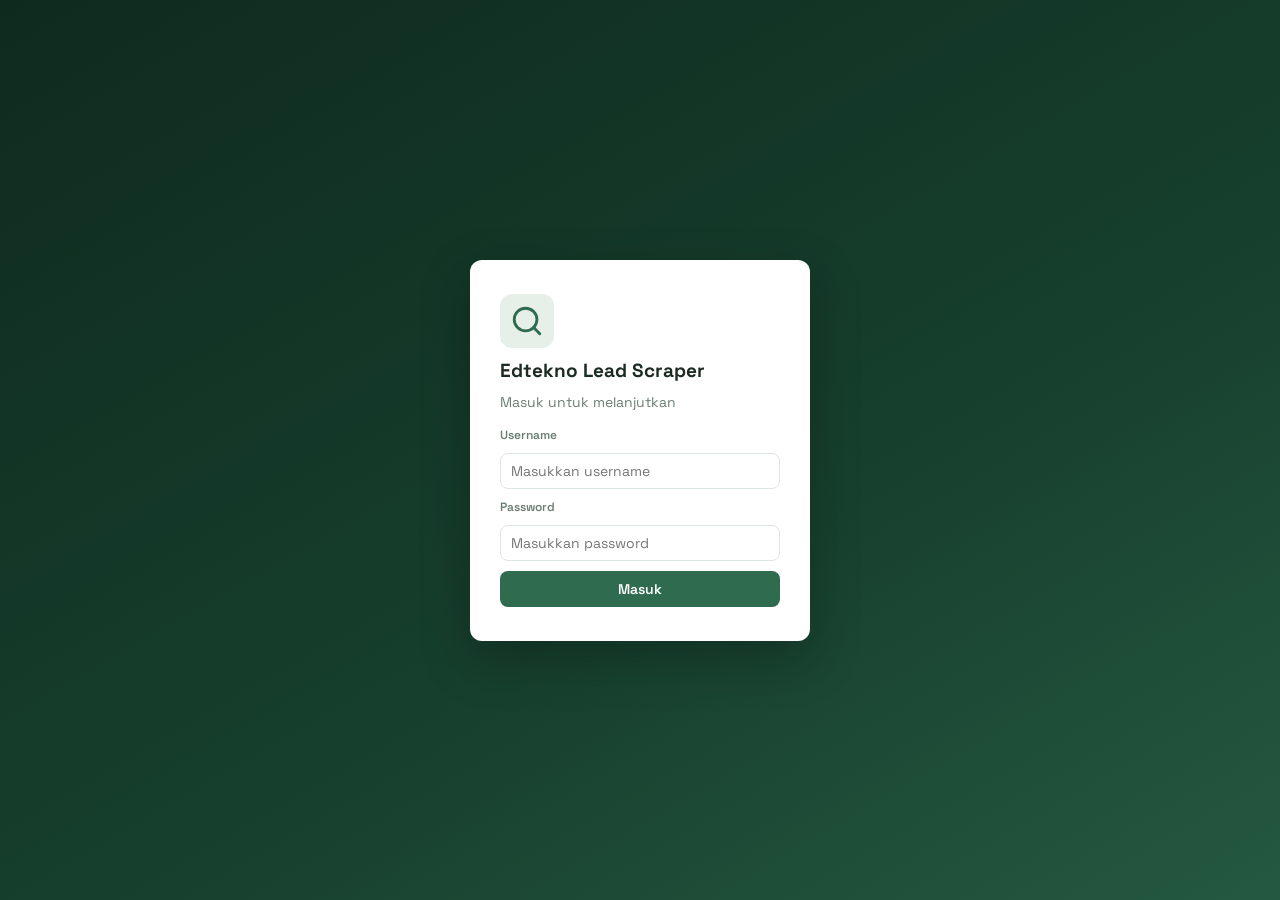
==== frontend/index.html @ a4476e9f "implementasi full-stack awal dari alat web scraper Edtekno untuk mengumpulkan, membersihkan, dan men" ====
<!DOCTYPE html>
<html lang="id">
<head>
  <meta charset="UTF-8" />
  <meta name="viewport" content="width=device-width, initial-scale=1.0" />
  <title>Edtekno Lead Scraper</title>
  <link rel="preconnect" href="https://fonts.googleapis.com" />
  <link rel="preconnect" href="https://fonts.gstatic.com" crossorigin />
  <link href="https://fonts.googleapis.com/css2?family=Space+Grotesk:wght@400;500;600;700&display=swap" rel="stylesheet" />
  <link rel="stylesheet" href="style.css?v=4" />
</head>
<body>

  <!-- ===== LOGIN ===== -->
  <div id="login-view" class="login-wrap hidden">
    <form id="login-form" class="login-card">
      <div class="login-logo">
        <svg width="34" height="34" viewBox="0 0 24 24" fill="none" stroke="currentColor" stroke-width="2" stroke-linecap="round" stroke-linejoin="round"><circle cx="11" cy="11" r="8"/><path d="m21 21-4.35-4.35"/></svg>
      </div>
      <h1>Edtekno Lead Scraper</h1>
      <p class="login-sub">Masuk untuk melanjutkan</p>
      <label for="login-username">Username</label>
      <input id="login-username" type="text" autocomplete="username" placeholder="Masukkan username" required />
      <label for="login-password">Password</label>
      <input id="login-password" type="password" autocomplete="current-password" placeholder="Masukkan password" required />
      <button type="submit" class="btn btn-primary btn-block">Masuk</button>
      <p id="login-error" class="login-error hidden"></p>
    </form>
  </div>

  <!-- ===== APP ===== -->
  <div id="app-view" class="app hidden">
    <aside class="sidebar">
      <div class="brand">
        <svg width="22" height="22" viewBox="0 0 24 24" fill="none" stroke="currentColor" stroke-width="2" stroke-linecap="round" stroke-linejoin="round"><circle cx="11" cy="11" r="8"/><path d="m21 21-4.35-4.35"/></svg>
        <span>Lead Scraper</span>
      </div>
      <nav class="nav">
        <button class="nav-item active" data-page="dashboard">
          <svg width="17" height="17" viewBox="0 0 24 24" fill="none" stroke="currentColor" stroke-width="2" stroke-linecap="round"><rect x="3" y="3" width="7" height="9" rx="1"/><rect x="14" y="3" width="7" height="5" rx="1"/><rect x="14" y="12" width="7" height="9" rx="1"/><rect x="3" y="16" width="7" height="5" rx="1"/></svg>
          Dashboard
        </button>
        <button class="nav-item" data-page="scrape">
          <svg width="17" height="17" viewBox="0 0 24 24" fill="none" stroke="currentColor" stroke-width="2" stroke-linecap="round"><polygon points="13 2 3 14 12 14 11 22 21 10 12 10 13 2"/></svg>
          Scrape
        </button>
        <button class="nav-item" data-page="enrichment">
          <svg width="17" height="17" viewBox="0 0 24 24" fill="none" stroke="currentColor" stroke-width="2" stroke-linecap="round"><path d="M21 16V8a2 2 0 0 0-1-1.73l-7-4a2 2 0 0 0-2 0l-7 4A2 2 0 0 0 3 8v8a2 2 0 0 0 1 1.73l7 4a2 2 0 0 0 2 0l7-4A2 2 0 0 0 21 16z"/><polyline points="3.27 6.96 12 12.01 20.73 6.96"/><line x1="12" y1="22.08" x2="12" y2="12"/></svg>
          Enrichment
        </button>
        <button class="nav-item" data-page="results">
          <svg width="17" height="17" viewBox="0 0 24 24" fill="none" stroke="currentColor" stroke-width="2" stroke-linecap="round"><path d="M3 3h18v18H3z"/><path d="M3 9h18"/><path d="M3 15h18"/></svg>
          Results
        </button>
        <button class="nav-item" data-page="dedup">
          <svg width="17" height="17" viewBox="0 0 24 24" fill="none" stroke="currentColor" stroke-width="2" stroke-linecap="round"><rect x="8" y="8" width="13" height="13" rx="2"/><path d="M16 8V5a2 2 0 0 0-2-2H5a2 2 0 0 0-2 2v9a2 2 0 0 0 2 2h3"/></svg>
          Review Duplikat
          <span id="dedup-badge" class="badge hidden"></span>
        </button>
      </nav>
      <div class="sidebar-foot">
        <span id="user-name" class="user-name"></span>
        <button id="btn-logout" class="btn btn-ghost btn-sm">Keluar</button>
      </div>
    </aside>

    <main class="main">
      <!-- Dashboard -->
      <section id="page-dashboard" class="page">
        <h2>Dashboard</h2>
        <div id="stats-cards" class="cards"></div>
        <div class="grid-2">
          <div class="card"><h3>Per Sumber</h3><ul id="stats-source" class="stat-list"></ul></div>
          <div class="card"><h3>Per Status</h3><ul id="stats-status" class="stat-list"></ul></div>
        </div>
        <div class="card"><h3>Kota Teratas</h3><ul id="stats-city" class="stat-list"></ul></div>
      </section>

      <!-- Scrape -->
      <section id="page-scrape" class="page hidden">
        <div class="page-head">
          <h2>Scrape Data (Google Maps)</h2>
        </div>

        <div class="card">
          <h3>Cari Leads dari Google Maps</h3>
          <p class="muted">Masukkan kata kunci pencarian (jenis bisnis/instansi) dan kota. Contoh: "sekolah", "restoran", "perusahaan IT", "toko elektronik", dll.</p>
          <form id="scrape-form" class="form-row">
            <div><label for="scrape-keyword">Kata Kunci Pencarian</label><input id="scrape-keyword" type="text" value="sekolah" placeholder="mis. sekolah, restoran, perusahaan" required /></div>
            <div><label for="scrape-city">Kota</label><input id="scrape-city" type="text" value="salatiga" placeholder="mis. salatiga, semarang, jakarta" required /></div>
            <div><label for="scrape-max">Maks. hasil</label><input id="scrape-max" type="number" value="100" min="1" max="500" placeholder="mis. 100" required /></div>
            <button type="button" id="btn-start-scrape" class="btn btn-primary">Mulai Scrape</button>
          </form>
          <div class="browser-row">
            <button type="button" id="btn-browser-login" class="btn btn-ghost btn-sm">Buka Browser Login</button>
            <span id="browser-login-status" class="form-msg muted">Profil browser: memeriksa…</span>
          </div>
          <p id="scrape-msg" class="form-msg hidden"></p>
        </div>

        <!-- Riwayat Kategori (dari kata kunci yang pernah dipakai, unik) -->
        <div class="card mt">
          <h3>Riwayat Kategori (Klik untuk mengisi)</h3>
          <div id="keyword-history" class="tag-cloud"></div>
        </div>

        <!-- Riwayat Job -->
        <h3 class="mt">Riwayat Job</h3>
        <div class="card table-card">
          <table>
            <thead><tr>
              <th class="th-sort" data-jsort="started_at">Waktu <span class="sort-arrow" aria-hidden="true"></span></th>
              <th class="th-sort" data-jsort="source">Sumber <span class="sort-arrow" aria-hidden="true"></span></th>
              <th class="th-sort" data-jsort="category">Kategori <span class="sort-arrow" aria-hidden="true"></span></th>
              <th class="th-sort" data-jsort="city">Kota <span class="sort-arrow" aria-hidden="true"></span></th>
              <th class="th-sort" data-jsort="status">Status <span class="sort-arrow" aria-hidden="true"></span></th>
              <th class="th-sort" data-jsort="progress">Progres <span class="sort-arrow" aria-hidden="true"></span></th>
              <th class="th-sort" data-jsort="total_found">Ditemukan <span class="sort-arrow" aria-hidden="true"></span></th>
              <th></th>
            </tr></thead>
            <tbody id="jobs-body"></tbody>
          </table>
        </div>
      </section>

      <!-- Enrichment (dipisah) — mulai enrichment dari ⚡ Enrich di Riwayat Job halaman Scrape -->
      <section id="page-enrichment" class="page hidden">
        <div class="page-head">
          <h2>Enrichment Data</h2>
          <p class="muted" style="margin:0">Memantulkan job enrichment (field kosong lead seed diisi dari sumber pendukung). <b>Mulai enrichment</b> dari tombol ⚡ Enrich di halaman Scrape.</p>
        </div>

        <div class="card mt">
          <h3>Field yang Diisi per Sumber Enrichment</h3>
          <table class="info-table">
            <thead><tr><th>Sumber</th><th>Status</th><th>Field yang Diisi</th></tr></thead>
            <tbody id="enrich-fields-body"></tbody>
          </table>
        </div>

        <h3 class="mt">Riwayat Enrichment</h3>
        <div class="card table-card">
          <table>
            <thead><tr>
              <th class="th-sort" data-esort="started_at">Waktu <span class="sort-arrow" aria-hidden="true"></span></th>
              <th class="th-sort" data-esort="source">Sumber <span class="sort-arrow" aria-hidden="true"></span></th>
              <th class="th-sort" data-esort="category">Kategori <span class="sort-arrow" aria-hidden="true"></span></th>
              <th class="th-sort" data-esort="city">Kota <span class="sort-arrow" aria-hidden="true"></span></th>
              <th class="th-sort" data-esort="status">Status <span class="sort-arrow" aria-hidden="true"></span></th>
              <th class="th-sort" data-esort="progress">Progres <span class="sort-arrow" aria-hidden="true"></span></th>
              <th class="th-sort" data-esort="total_found">Ditemukan <span class="sort-arrow" aria-hidden="true"></span></th>
              <th></th>
            </tr></thead>
            <tbody id="enrich-jobs-body"></tbody>
          </table>
        </div>
      </section>
      <section id="page-results" class="page hidden">
        <div class="page-head">
          <h2>Results</h2>
          <div class="actions">
            <input id="import-file" type="file" accept=".csv" aria-label="Pilih file CSV untuk diimpor" title="Pilih file CSV untuk diimpor" class="hidden" />
            <button id="btn-import" class="btn btn-ghost">Import CSV</button>
            <button id="btn-export-csv" class="btn btn-ghost">Export CSV</button>
            <button id="btn-export" class="btn btn-primary">Export Excel</button>
          </div>
        </div>
        <div class="card">
          <div class="filters">
            <input id="f-search" type="text" placeholder="Cari nama / alamat / email / kategori..." aria-label="Pencarian lead" />
            <select id="f-source" aria-label="Filter sumber"><option value="">Semua sumber</option></select>
            <select id="f-kota" aria-label="Filter kota"><option value="">Semua kota</option></select>
            <select id="f-status" aria-label="Filter status">
              <option value="">Semua status</option>
              <option>New</option><option>Contacted</option><option>Follow Up</option><option>Deal</option><option>Rejected</option>
            </select>
            <button id="btn-filter" class="btn btn-primary">Terapkan</button>
            <button id="btn-reset-filter" class="btn btn-ghost" title="Reset semua filter & sorting">Reset</button>
          </div>
        </div>
        <div id="bulk-bar" class="bulk-bar hidden">
          <span id="bulk-count">0 lead dipilih</span>
          <button id="btn-bulk-delete" class="btn btn-danger btn-sm">Hapus Terpilih</button>
          <button id="btn-clear-selection" class="btn btn-ghost btn-sm" title="Batal pilih semua (✕)">✕ Batal</button>
        </div>
        <div class="card table-card">
          <div class="table-scroll">
          <table>
            <thead><tr>
              <th class="col-check"><input type="checkbox" id="sel-all" aria-label="Pilih semua lead di halaman ini" /></th>
              <th>No</th>
              <th class="th-sort" data-sort="nama_instansi">Nama Instansi <span class="sort-arrow" aria-hidden="true"></span></th>
              <th class="th-sort" data-sort="kategori">Bidang Usaha / Kategori <span class="sort-arrow" aria-hidden="true"></span></th>
              <th class="th-sort" data-sort="telp">No. WA / Telepon <span class="sort-arrow" aria-hidden="true"></span></th>
              <th class="th-sort" data-sort="email">Alamat Email <span class="sort-arrow" aria-hidden="true"></span></th>
              <th class="th-sort" data-sort="alamat">Alamat Lengkap <span class="sort-arrow" aria-hidden="true"></span></th>
              <th class="th-sort" data-sort="kota">Kota <span class="sort-arrow" aria-hidden="true"></span></th>
              <th class="th-sort" data-sort="link_gmaps">Link Gmaps <span class="sort-arrow" aria-hidden="true"></span></th>
              <th class="th-sort" data-sort="website">Link Website <span class="sort-arrow" aria-hidden="true"></span></th>
              <th class="th-sort" data-sort="sosmed">Akun Media Sosial <span class="sort-arrow" aria-hidden="true"></span></th>
              <th class="th-sort" data-sort="npsn">NPSN <span class="sort-arrow" aria-hidden="true"></span></th>
              <th class="th-sort" data-sort="nama_kepsek">Nama Kepsek <span class="sort-arrow" aria-hidden="true"></span></th>
              <th class="th-sort" data-sort="posisi_rekrutmen">Posisi Rekrutmen <span class="sort-arrow" aria-hidden="true"></span></th>
              <th class="th-sort" data-sort="deskripsi_it">Deskripsi IT <span class="sort-arrow" aria-hidden="true"></span></th>
              <th class="th-sort" data-sort="penanggung_jawab">Penanggung Jawab <span class="sort-arrow" aria-hidden="true"></span></th>
              <th class="th-sort" data-sort="link_source">Link Kemendikdasmen <span class="sort-arrow" aria-hidden="true"></span></th>
              <th class="th-sort" data-sort="source">Sumber <span class="sort-arrow" aria-hidden="true"></span></th>
              <th class="th-sort" data-sort="status">Status <span class="sort-arrow" aria-hidden="true"></span></th>
              <th><span class="sr-only">Aksi</span></th>
            </tr></thead>
            <tbody id="leads-body"></tbody>
          </table>
          </div>
          <div class="pager">
            <button id="pg-prev" class="btn btn-ghost btn-sm">‹ Prev</button>
            <span id="pg-info" class="pg-info"></span>
            <button id="pg-next" class="btn btn-ghost btn-sm">Next ›</button>
          </div>
        </div>
      </section>

      <!-- Dedup -->
      <section id="page-dedup" class="page hidden">
        <div class="page-head">
          <h2>Review Duplikat</h2>
          <button id="btn-dedup-reload" class="btn btn-ghost">Muat ulang</button>
        </div>
        <p id="dedup-empty" class="muted hidden">Tidak ada kandidat duplikat. Data bersih ✓</p>
        <div id="dedup-list"></div>
      </section>
    </main>
  </div>

  <!-- ===== MODAL EDIT LEAD ===== -->
  <div id="modal-overlay" class="modal-overlay hidden">
    <div class="modal" role="dialog" aria-modal="true" aria-labelledby="modal-title">
      <div class="modal-head">
        <h3 id="modal-title">Edit Lead</h3>
        <button id="modal-close" class="btn-icon modal-x" aria-label="Tutup" title="Tutup">✕</button>
      </div>
      <form id="edit-form" class="modal-body">
        <input type="hidden" id="edit-id" />
        <div class="form-grid">
          <label>Nama Instansi<input id="edit-nama_instansi" type="text" required /></label>
          <label>Kategori<input id="edit-kategori" type="text" list="kategori-list" placeholder="mis. sekolah" /><datalist id="kategori-list"></datalist></label>
          <label>No. WA / Telepon<input id="edit-telp" type="text" /></label>
          <label>Alamat Email<input id="edit-email" type="email" /></label>
          <label class="span-2">Alamat Lengkap<textarea id="edit-alamat" rows="2"></textarea></label>
          <label>Kota<input id="edit-kota" type="text" list="kota-list" placeholder="mis. salatiga" /><datalist id="kota-list"></datalist></label>
          <label>Link Gmaps<input id="edit-link_gmaps" type="url" /></label>
          <label>Link Website<input id="edit-website" type="url" /></label>
          <label>Akun Media Sosial<input id="edit-sosmed" type="text" /></label>
          <label>NPSN<input id="edit-npsn" type="text" /></label>
          <label>Nama Kepsek<input id="edit-nama_kepsek" type="text" /></label>
          <label>Posisi Rekrutmen<input id="edit-posisi_rekrutmen" type="text" /></label>
          <label class="span-2">Deskripsi IT<textarea id="edit-deskripsi_it" rows="2"></textarea></label>
          <label>Penanggung Jawab<input id="edit-penanggung_jawab" type="text" /></label>
          <label>Status
            <select id="edit-status">
              <option>New</option><option>Contacted</option><option>Follow Up</option><option>Deal</option><option>Rejected</option>
            </select>
          </label>
        </div>
        <p id="edit-error" class="login-error hidden"></p>
        <div class="modal-foot">
          <button type="button" id="edit-cancel" class="btn btn-ghost">Batal</button>
          <button type="submit" class="btn btn-primary">Simpan</button>
        </div>
      </form>
    </div>
  </div>

  <!-- ===== MODAL KONFIRMASI ===== -->
  <div id="confirm-overlay" class="modal-overlay hidden">
    <div class="modal modal-sm" role="alertdialog" aria-modal="true" aria-labelledby="confirm-msg">
      <div class="modal-body">
        <p id="confirm-msg" class="confirm-msg"></p>
        <div class="modal-foot">
          <button id="confirm-cancel" class="btn btn-ghost">Batal</button>
          <button id="confirm-ok" class="btn btn-danger">Ya, lanjutkan</button>
        </div>
      </div>
    </div>
  </div>

  <script src="app.js?v=8"></script>
</body>
</html>
---- frontend/style.css ----
/* Edtekno Lead Scraper — tema hijau per PRD §11 */
:root {
  --sidebar: #0e2a1e;
  --sidebar-hover: #16382a;
  --primary: #2f6b4f;
  --primary-hover: #275941;
  --paper: #f2f6f3;
  --card: #ffffff;
  --border: #dce5de;
  --text: #1c2b23;
  --muted: #6b7d72;
  --danger: #b3423a;
  --mono: "JetBrains Mono", ui-monospace, "Cascadia Mono", Consolas, monospace;
}

* { box-sizing: border-box; margin: 0; padding: 0; }

body {
  font-family: "Space Grotesk", system-ui, -apple-system, sans-serif;
  background: var(--paper);
  color: var(--text);
  font-size: 14px;
}

.hidden { display: none !important; }
.muted { color: var(--muted); }
.mt { margin-top: 20px; }

/* ===== LOGIN ===== */
.login-wrap {
  min-height: 100vh;
  display: flex;
  align-items: center;
  justify-content: center;
  background: linear-gradient(150deg, var(--sidebar) 0%, #17402e 60%, var(--primary) 130%);
}
.login-card {
  background: var(--card);
  width: 340px;
  padding: 34px 30px;
  border-radius: 12px;
  box-shadow: 0 18px 50px rgba(0, 0, 0, 0.25);
  display: flex;
  flex-direction: column;
  gap: 10px;
}
.login-logo {
  color: var(--primary);
  background: #e7efe9;
  width: 54px; height: 54px;
  border-radius: 12px;
  display: flex; align-items: center; justify-content: center;
}
.login-card h1 { font-size: 19px; }
.login-sub { color: var(--muted); margin-bottom: 6px; }
.login-card label { font-size: 12px; font-weight: 600; color: var(--muted); }
.login-error {
  color: var(--danger);
  font-size: 12.5px;
  margin-top: 4px;
  text-align: center;
}

/* ===== LAYOUT ===== */
.app { display: flex; min-height: 100vh; }
.main { flex: 1; padding: 26px 30px; max-width: 1200px; }
.page h2 { font-size: 20px; margin-bottom: 16px; }
.page-head {
  display: flex;
  align-items: center;
  justify-content: space-between;
  margin-bottom: 16px;
}
.page-head h2 { margin-bottom: 0; }
.actions { display: flex; gap: 8px; }

/* ===== SIDEBAR ===== */
.sidebar {
  width: 230px;
  background: var(--sidebar);
  color: #e9f0ea;
  display: flex;
  flex-direction: column;
  padding: 20px 14px;
  position: sticky;
  top: 0;
  height: 100vh;
}
.brand {
  display: flex; align-items: center; gap: 10px;
  font-weight: 700; font-size: 15px;
  padding: 4px 10px 18px;
  color: #fff;
}
.nav { display: flex; flex-direction: column; gap: 4px; }
.nav-item {
  display: flex; align-items: center; gap: 10px;
  background: none; border: none;
  color: #c3d2c7;
  font: inherit; font-weight: 500;
  padding: 10px 12px;
  border-radius: 8px;
  cursor: pointer;
  text-align: left;
  transition: background 0.15s;
}
.nav-item:hover { background: var(--sidebar-hover); color: #fff; }
.nav-item.active { background: var(--primary); color: #fff; }
.sidebar-foot {
  margin-top: auto;
  padding: 10px;
  display: flex;
  align-items: center;
  justify-content: space-between;
  gap: 8px;
  border-top: 1px solid #1d4433;
}
.user-name { font-size: 13px; color: #c3d2c7; }
.badge {
  margin-left: auto;
  background: var(--danger);
  color: #fff;
  font-size: 11px;
  font-weight: 700;
  padding: 1px 7px;
  border-radius: 99px;
}

/* ===== KOMPONEN ===== */
.btn {
  font: inherit;
  font-weight: 600;
  border: 1px solid transparent;
  border-radius: 8px;
  padding: 8px 16px;
  cursor: pointer;
  transition: background 0.15s;
}
.btn-primary { background: var(--primary); color: #fff; }
.btn-primary:hover { background: var(--primary-hover); }
.btn-ghost { background: transparent; color: inherit; border-color: var(--border); }
.app .btn-ghost { color: var(--text); }
.sidebar .btn-ghost { color: #c3d2c7; border-color: #2a5540; }
.btn-ghost:hover { background: rgba(0, 0, 0, 0.05); }
.btn-sm { padding: 5px 11px; font-size: 13px; }
.btn-block { width: 100%; }
.btn:disabled { opacity: 0.55; cursor: not-allowed; }

.card {
  background: var(--card);
  border: 1px solid var(--border);
  border-radius: 10px;
  padding: 16px 18px;
  margin-bottom: 16px;
}
.card h3 { font-size: 14px; margin-bottom: 10px; color: var(--muted); }

.cards { display: grid; grid-template-columns: repeat(3, 1fr); gap: 14px; margin-bottom: 16px; }
.stat-card {
  background: var(--card);
  border: 1px solid var(--border);
  border-radius: 10px;
  padding: 16px 18px;
}
.stat-card .num { font-family: var(--mono); font-size: 30px; font-weight: 700; color: var(--primary); }
.stat-card .lbl { color: var(--muted); font-size: 12.5px; margin-top: 2px; }

.grid-2 { display: grid; grid-template-columns: 1fr 1fr; gap: 14px; }
.stat-list { list-style: none; }
.stat-list li { display: flex; justify-content: space-between; padding: 6px 2px; border-bottom: 1px dashed var(--border); }
.stat-list li:last-child { border-bottom: none; }
.stat-list .val { font-family: var(--mono); font-weight: 600; }

/* ===== FORM ===== */
.form-row { display: flex; gap: 12px; align-items: flex-end; flex-wrap: wrap; }
.form-row > div { display: flex; flex-direction: column; gap: 5px; flex: 1; min-width: 120px; }
.form-row label { font-size: 12px; font-weight: 600; color: var(--muted); }
.form-msg { margin-top: 10px; font-size: 13px; color: var(--primary); font-weight: 600; }
.form-msg.hidden { display: none; }

.form-row input,
.form-row select {
  font: inherit;
  font-weight: 400;
  color: var(--text);
  padding: 8px 10px;
  border: 1px solid var(--border);
  border-radius: 8px;
  background: #fff;
  width: 100%;
}

/* ===== ENRICHMENT SECTION ===== */
.enrich-badge {
  display: inline-block;
  font-size: 11px;
  font-weight: 600;
  padding: 2px 8px;
  border-radius: 99px;
  margin-left: 8px;
}
.enrich-badge.dapodik { background: #e8f5e9; color: #2e7d32; }
.enrich-badge.jobstreet { background: #e3f2fd; color: #1565c0; }
.enrich-badge.glints { background: #fff3e0; color: #e65100; }
.enrich-badge.lpse { background: #f3e5f5; color: #7b1fa2; }

/* ===== TAG CLOUD (Riwayat Kategori) ===== */
.tag-cloud {
  display: flex;
  flex-wrap: wrap;
  gap: 8px;
}
.tag-clickable {
  cursor: pointer;
  transition: all 0.15s;
}
.tag-clickable:hover {
  background: var(--primary);
  color: #fff;
  border-color: var(--primary);
}

/* ===== INFO TABLE ===== */
.info-table {
  width: 100%;
  border-collapse: collapse;
}
.info-table th,
.info-table td {
  padding: 10px 12px;
  text-align: left;
  border-bottom: 1px solid var(--border);
}
.info-table th {
  font-size: 12px;
  font-weight: 600;
  color: var(--muted);
  background: var(--paper);
}
.info-table tr:last-child td {
  border-bottom: none;
}
.info-table tr:hover td {
  background: var(--paper);
}

.browser-row {
  display: flex;
  align-items: center;
  gap: 12px;
  margin-top: 10px;
  flex-wrap: wrap;
}
.browser-row .form-msg { margin: 0; font-size: 12.5px; font-weight: 500; }

input, select {
  font: inherit;
  border: 1px solid var(--border);
  border-radius: 8px;
  padding: 8px 10px;
  background: #fff;
  color: var(--text);
  outline: none;
}
input:focus, select:focus { border-color: var(--primary); box-shadow: 0 0 0 3px rgba(47, 107, 79, 0.12); }

.filters { display: flex; gap: 10px; flex-wrap: wrap; }
.filters input[type="text"] { flex: 2; min-width: 160px; }
.filters select { flex: 1; min-width: 120px; }

/* ===== TABEL ===== */
.table-card { padding: 0; overflow-x: auto; }
/* Halaman Results: halaman tak scroll, scroll hanya di dalam tabel */
#page-results {
  display: flex;
  flex-direction: column;
  height: calc(100vh - 52px);
  overflow: hidden;
}
#page-results .table-card {
  flex: 1 1 auto;
  min-height: 0;
  display: flex;
  flex-direction: column;
  overflow: hidden;
}
#page-results .table-scroll {
  flex: 1 1 auto;
  min-height: 0;
  overflow: auto;
}
#page-results .table-scroll thead th {
  position: sticky;
  top: 0;
  z-index: 1;
}
#page-results .pager {
  border-top: 1px solid var(--border);
  flex: 0 0 auto;
}
/* Link yang dijabarkan penuh (URL asli), rapi dalam sel */
.cell-url {
  display: inline-block;
  max-width: 200px;
  overflow: hidden;
  text-overflow: ellipsis;
  white-space: nowrap;
  vertical-align: bottom;
}
table { width: 100%; border-collapse: collapse; }
thead th {
  text-align: left;
  font-size: 11.5px;
  text-transform: uppercase;
  letter-spacing: 0.4px;
  color: var(--muted);
  background: #fafcf9;
  padding: 10px 14px;
  border-bottom: 1px solid var(--border);
  white-space: nowrap;
}
tbody td { padding: 10px 14px; border-bottom: 1px solid #eef3ef; vertical-align: middle; }
tbody tr:last-child td { border-bottom: none; }
tbody tr:hover { background: #f7faf7; }
.mono { font-family: var(--mono); font-size: 13px; }

.progress-track { width: 130px; height: 8px; background: #e4ece5; border-radius: 99px; overflow: hidden; }
.progress-fill { height: 100%; background: var(--primary); border-radius: 99px; transition: width 0.4s; }

.tag { display: inline-block; font-size: 11.5px; font-weight: 600; padding: 2px 9px; border-radius: 99px; }
.tag-running { background: #e3edf8; color: #2b5d8f; }
.tag-pending { background: #f2ecdc; color: #8a6d1f; }
.tag-completed { background: #e3efe6; color: var(--primary); }
.tag-cancelled, .tag-error { background: #f0e0df; color: var(--danger); }
.tag-src { background: #ecf1ee; color: #4a5d52; }

/* ===== SELEKSI & AKSI BARIS (Results) ===== */
.col-check { width: 36px; text-align: center; }
th.col-check, td.col-check { text-align: center; }
.btn-icon {
  background: none;
  border: none;
  cursor: pointer;
  padding: 6px;
  border-radius: 6px;
  color: var(--danger);
  line-height: 0;
}
.btn-icon:hover { background: #f0e0df; }
.btn-icon.btn-edit { color: var(--primary); }
.btn-icon.btn-edit:hover { background: #e3efe6; }
.row-actions { display: flex; gap: 2px; align-items: center; }
.btn-danger { background: var(--danger); color: #fff; }
.btn-danger:hover { filter: brightness(0.92); }
/* Tombol hapus baris (Riwayat Job) — ghost merah agar tidak terlalu dominan */
.btn-ghost-danger { background: transparent; color: var(--danger); border-color: #e8c7c4; }
.btn-ghost-danger:hover { background: #f7e9e8; }

/* ===== ENRICHMENT (collapsible manual + picker inline per baris job) ===== */
.enrich-manual summary {
  cursor: pointer;
  font-weight: 600;
  font-size: 14.5px;
  user-select: none;
  list-style: none;
  display: flex;
  align-items: center;
  gap: 6px;
}
.enrich-manual summary::before { content: "▸"; transition: transform 0.15s; color: var(--primary); }
.enrich-manual[open] summary::before { transform: rotate(90deg); }
.enrich-manual .details-body { padding-top: 14px; }

/* Baris inline picker enrichment di bawah baris job seed */
.enrich-row td { background: #f4f9f5; border-left: 3px solid var(--primary); }
.enrich-inline {
  display: flex;
  align-items: center;
  flex-wrap: wrap;
  gap: 8px;
  font-size: 13px;
}
.enrich-inline select,
.enrich-inline input {
  font: inherit;
  font-size: 13px;
  padding: 6px 8px;
  border: 1px solid var(--border);
  border-radius: 8px;
  background: #fff;
}
.enrich-inline [data-emsg] { width: 100%; margin-top: 4px; }
.bulk-bar {
  display: flex;
  align-items: center;
  gap: 12px;
  padding: 10px 16px;
  background: #fdf3f2;
  border: 1px solid #f0d5d3;
  border-radius: 10px;
  margin-bottom: 12px;
}
.bulk-bar.hidden { display: none; }
#bulk-count { font-weight: 600; color: var(--danger); }
#btn-clear-selection { margin-left: auto; }

/* ===== SORTING HEADER ===== */
.th-sort { cursor: pointer; user-select: none; }
.th-sort:hover { color: var(--primary); }
.th-sort.sorted { color: var(--primary); }
.sort-arrow { font-size: 9px; margin-left: 2px; }

/* ===== MODAL (edit & konfirmasi) ===== */
.modal-overlay {
  position: fixed;
  inset: 0;
  background: rgba(15, 35, 25, 0.5);
  display: flex;
  align-items: center;
  justify-content: center;
  z-index: 100;
  padding: 20px;
}
.modal {
  background: var(--card);
  border-radius: 12px;
  width: 640px;
  max-width: 100%;
  max-height: 90vh;
  overflow: auto;
  box-shadow: 0 20px 60px rgba(0, 0, 0, 0.3);
}
.modal-sm { width: 380px; }
.modal-head {
  display: flex;
  align-items: center;
  justify-content: space-between;
  padding: 16px 20px 0;
}
.modal-head h3 { font-size: 16px; }
.modal-x {
  color: var(--muted);
  font-size: 14px;
  line-height: 1;
  padding: 6px 8px;
}
.modal-x:hover { background: #eef3ef; color: var(--text); }
.modal-body { padding: 14px 20px 20px; }
.form-grid {
  display: grid;
  grid-template-columns: 1fr 1fr;
  gap: 10px 14px;
}
.form-grid label {
  display: flex;
  flex-direction: column;
  gap: 4px;
  font-size: 12px;
  font-weight: 600;
  color: var(--muted);
}
.form-grid label input,
.form-grid label select,
.form-grid label textarea {
  font: inherit;
  font-weight: 400;
  color: var(--text);
  padding: 8px 10px;
  border: 1px solid var(--border);
  border-radius: 8px;
  background: #fff;
  width: 100%;
}
.form-grid label textarea { resize: vertical; }
.form-grid .span-2 { grid-column: span 2; }
.modal-foot {
  display: flex;
  justify-content: flex-end;
  gap: 8px;
  margin-top: 16px;
}
.confirm-msg { font-size: 14.5px; line-height: 1.5; }
.sr-only {
  position: absolute;
  width: 1px; height: 1px;
  padding: 0; margin: -1px;
  overflow: hidden;
  clip: rect(0, 0, 0, 0);
  white-space: nowrap;
  border: 0;
}
/* teks panjang (mis. deskripsi IT) dipotong dengan ellipsis — full text via title/hover */
.cell-trunc {
  max-width: 180px;
  overflow: hidden;
  text-overflow: ellipsis;
  white-space: nowrap;
}

/* ===== PAGER & DEDUP ===== */
.pager { display: flex; align-items: center; justify-content: center; gap: 14px; padding: 12px; }
.pg-info { color: var(--muted); font-size: 13px; }

.dup-group { margin-bottom: 16px; }
.dup-head { display: flex; align-items: center; gap: 10px; margin-bottom: 12px; flex-wrap: wrap; }
.dup-reason { color: var(--muted); font-size: 13px; }
.dup-actions { display: flex; gap: 8px; margin-left: auto; }
.dup-group .table-card {
  border: 1px solid var(--border);
  border-radius: 8px;
}

@media (max-width: 900px) {
  .cards, .grid-2 { grid-template-columns: 1fr; }
  .main { padding: 18px; }
  .sidebar { width: 190px; }
}
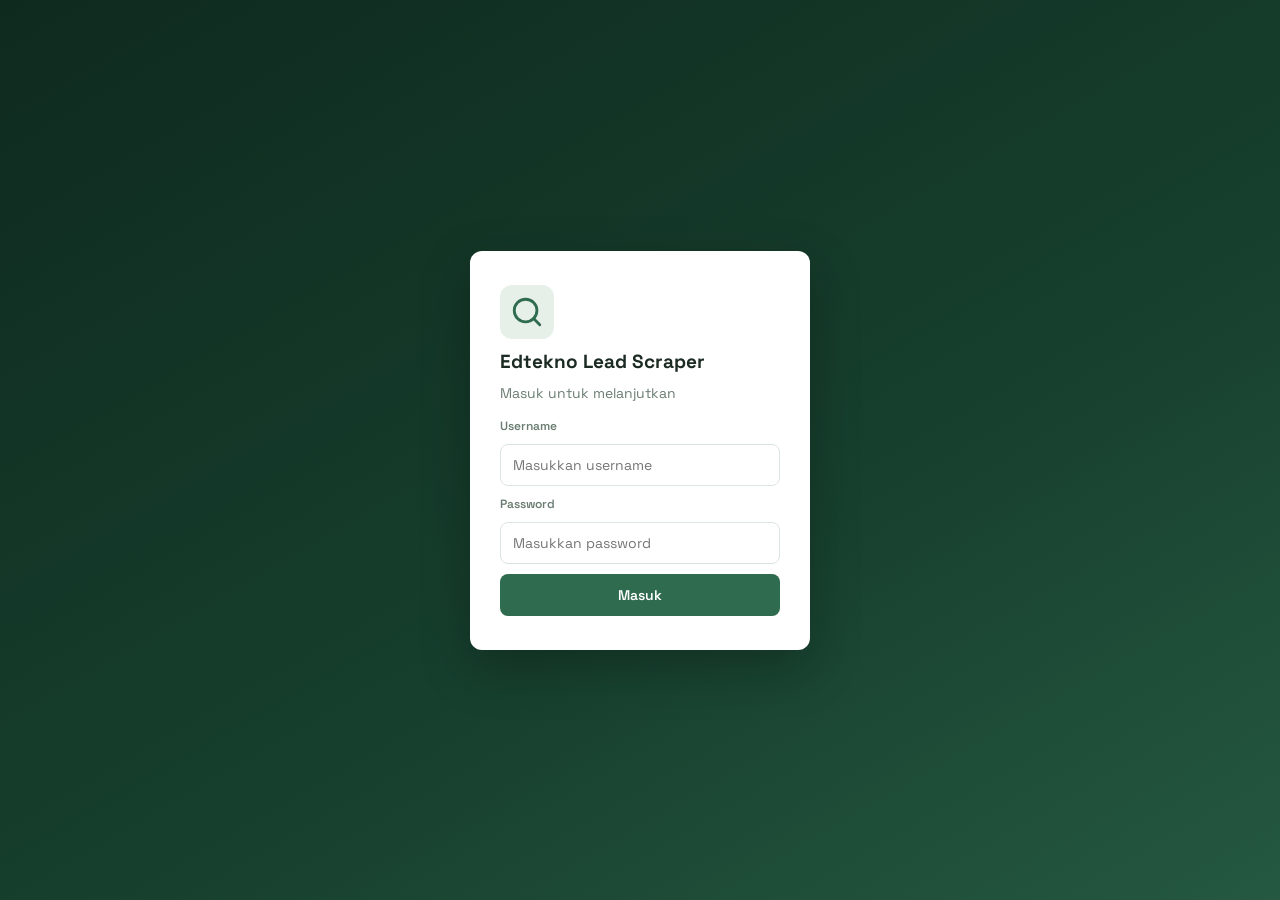
==== commit 50d8ef8e: "- Perkenalkan peta ICONS terpusat yang berisi ikon SVG berbasis stroke bergaya Lucide/Feather (zap, " ====
--- a/frontend/index.html
+++ b/frontend/index.html
@@ -7,7 +7,7 @@
   <link rel="preconnect" href="https://fonts.googleapis.com" />
   <link rel="preconnect" href="https://fonts.gstatic.com" crossorigin />
   <link href="https://fonts.googleapis.com/css2?family=Space+Grotesk:wght@400;500;600;700&display=swap" rel="stylesheet" />
-  <link rel="stylesheet" href="style.css?v=4" />
+  <link rel="stylesheet" href="style.css?v=9" />
 </head>
 <body>
 
@@ -30,44 +30,72 @@
 
   <!-- ===== APP ===== -->
   <div id="app-view" class="app hidden">
-    <aside class="sidebar">
+    <!-- Top Mobile Bar (Mobile-First) -->
+    <header class="mobile-header">
+      <button id="btn-mobile-menu" class="btn-icon mobile-menu-btn" aria-label="Buka navigasi menu" title="Buka menu">
+        <svg width="22" height="22" viewBox="0 0 24 24" fill="none" stroke="currentColor" stroke-width="2" stroke-linecap="round" stroke-linejoin="round" aria-hidden="true"><line x1="3" y1="12" x2="21" y2="12"/><line x1="3" y1="6" x2="21" y2="6"/><line x1="3" y1="18" x2="21" y2="18"/></svg>
+      </button>
+      <div class="mobile-brand">
+        <svg width="20" height="20" viewBox="0 0 24 24" fill="none" stroke="currentColor" stroke-width="2" stroke-linecap="round" stroke-linejoin="round" aria-hidden="true"><circle cx="11" cy="11" r="8"/><path d="m21 21-4.35-4.35"/></svg>
+        <span>Lead Scraper</span>
+      </div>
+      <div class="mobile-user" id="mobile-user-name">user</div>
+    </header>
+
+    <!-- Mobile Drawer Overlay -->
+    <div id="sidebar-overlay" class="sidebar-overlay" aria-hidden="true"></div>
+
+    <aside class="sidebar" id="sidebar">
       <div class="brand">
-        <svg width="22" height="22" viewBox="0 0 24 24" fill="none" stroke="currentColor" stroke-width="2" stroke-linecap="round" stroke-linejoin="round"><circle cx="11" cy="11" r="8"/><path d="m21 21-4.35-4.35"/></svg>
-        <span>Lead Scraper</span>
+        <div class="brand-left">
+          <svg width="22" height="22" viewBox="0 0 24 24" fill="none" stroke="currentColor" stroke-width="2" stroke-linecap="round" stroke-linejoin="round" aria-hidden="true"><circle cx="11" cy="11" r="8"/><path d="m21 21-4.35-4.35"/></svg>
+          <span>Lead Scraper</span>
+        </div>
+        <button id="btn-sidebar-close" class="btn-icon sidebar-close-btn" aria-label="Tutup navigasi" title="Tutup menu">
+          <svg width="18" height="18" viewBox="0 0 24 24" fill="none" stroke="currentColor" stroke-width="2" stroke-linecap="round" stroke-linejoin="round" aria-hidden="true"><line x1="18" y1="6" x2="6" y2="18"/><line x1="6" y1="6" x2="18" y2="18"/></svg>
+        </button>
       </div>
       <nav class="nav">
         <button class="nav-item active" data-page="dashboard">
-          <svg width="17" height="17" viewBox="0 0 24 24" fill="none" stroke="currentColor" stroke-width="2" stroke-linecap="round"><rect x="3" y="3" width="7" height="9" rx="1"/><rect x="14" y="3" width="7" height="5" rx="1"/><rect x="14" y="12" width="7" height="9" rx="1"/><rect x="3" y="16" width="7" height="5" rx="1"/></svg>
-          Dashboard
+          <svg width="17" height="17" viewBox="0 0 24 24" fill="none" stroke="currentColor" stroke-width="2" stroke-linecap="round" aria-hidden="true"><rect x="3" y="3" width="7" height="9" rx="1"/><rect x="14" y="3" width="7" height="5" rx="1"/><rect x="14" y="12" width="7" height="9" rx="1"/><rect x="3" y="16" width="7" height="5" rx="1"/></svg>
+          <span>Dashboard</span>
         </button>
         <button class="nav-item" data-page="scrape">
-          <svg width="17" height="17" viewBox="0 0 24 24" fill="none" stroke="currentColor" stroke-width="2" stroke-linecap="round"><polygon points="13 2 3 14 12 14 11 22 21 10 12 10 13 2"/></svg>
-          Scrape
+          <svg width="17" height="17" viewBox="0 0 24 24" fill="none" stroke="currentColor" stroke-width="2" stroke-linecap="round" aria-hidden="true"><polygon points="13 2 3 14 12 14 11 22 21 10 12 10 13 2"/></svg>
+          <span>Scrape Data</span>
         </button>
         <button class="nav-item" data-page="enrichment">
-          <svg width="17" height="17" viewBox="0 0 24 24" fill="none" stroke="currentColor" stroke-width="2" stroke-linecap="round"><path d="M21 16V8a2 2 0 0 0-1-1.73l-7-4a2 2 0 0 0-2 0l-7 4A2 2 0 0 0 3 8v8a2 2 0 0 0 1 1.73l7 4a2 2 0 0 0 2 0l7-4A2 2 0 0 0 21 16z"/><polyline points="3.27 6.96 12 12.01 20.73 6.96"/><line x1="12" y1="22.08" x2="12" y2="12"/></svg>
-          Enrichment
+          <svg width="17" height="17" viewBox="0 0 24 24" fill="none" stroke="currentColor" stroke-width="2" stroke-linecap="round" aria-hidden="true"><path d="M21 16V8a2 2 0 0 0-1-1.73l-7-4a2 2 0 0 0-2 0l-7 4A2 2 0 0 0 3 8v8a2 2 0 0 0 1 1.73l7 4a2 2 0 0 0 2 0l7-4A2 2 0 0 0 21 16z"/><polyline points="3.27 6.96 12 12.01 20.73 6.96"/><line x1="12" y1="22.08" x2="12" y2="12"/></svg>
+          <span>Enrichment Leads</span>
         </button>
         <button class="nav-item" data-page="results">
-          <svg width="17" height="17" viewBox="0 0 24 24" fill="none" stroke="currentColor" stroke-width="2" stroke-linecap="round"><path d="M3 3h18v18H3z"/><path d="M3 9h18"/><path d="M3 15h18"/></svg>
-          Results
+          <svg width="17" height="17" viewBox="0 0 24 24" fill="none" stroke="currentColor" stroke-width="2" stroke-linecap="round" aria-hidden="true"><path d="M3 3h18v18H3z"/><path d="M3 9h18"/><path d="M3 15h18"/></svg>
+          <span>Hasil Leads</span>
         </button>
         <button class="nav-item" data-page="dedup">
-          <svg width="17" height="17" viewBox="0 0 24 24" fill="none" stroke="currentColor" stroke-width="2" stroke-linecap="round"><rect x="8" y="8" width="13" height="13" rx="2"/><path d="M16 8V5a2 2 0 0 0-2-2H5a2 2 0 0 0-2 2v9a2 2 0 0 0 2 2h3"/></svg>
-          Review Duplikat
+          <svg width="17" height="17" viewBox="0 0 24 24" fill="none" stroke="currentColor" stroke-width="2" stroke-linecap="round" aria-hidden="true"><rect x="8" y="8" width="13" height="13" rx="2"/><path d="M16 8V5a2 2 0 0 0-2-2H5a2 2 0 0 0-2 2v9a2 2 0 0 0 2 2h3"/></svg>
+          <span>Review Duplikat</span>
           <span id="dedup-badge" class="badge hidden"></span>
         </button>
       </nav>
       <div class="sidebar-foot">
         <span id="user-name" class="user-name"></span>
-        <button id="btn-logout" class="btn btn-ghost btn-sm">Keluar</button>
+        <button id="btn-logout" class="btn btn-ghost btn-sm" style="display:inline-flex; align-items:center; gap:6px;">
+          <svg width="14" height="14" viewBox="0 0 24 24" fill="none" stroke="currentColor" stroke-width="2" stroke-linecap="round" stroke-linejoin="round" aria-hidden="true"><path d="M9 21H5a2 2 0 0 1-2-2V5a2 2 0 0 1 2-2h4"/><polyline points="16 17 21 12 16 7"/><line x1="21" y1="12" x2="9" y2="12"/></svg>
+          <span>Keluar</span>
+        </button>
       </div>
     </aside>
 
     <main class="main">
       <!-- Dashboard -->
       <section id="page-dashboard" class="page">
-        <h2>Dashboard</h2>
+        <div class="page-head">
+          <div>
+            <h2>Dashboard</h2>
+            <p class="muted page-sub">Ringkasan performa scraping, distribusi sumber data, dan cakupan wilayah leads</p>
+          </div>
+        </div>
         <div id="stats-cards" class="cards"></div>
         <div class="grid-2">
           <div class="card"><h3>Per Sumber</h3><ul id="stats-source" class="stat-list"></ul></div>
@@ -79,109 +107,167 @@
       <!-- Scrape -->
       <section id="page-scrape" class="page hidden">
         <div class="page-head">
-          <h2>Scrape Data (Google Maps)</h2>
+          <div>
+            <h2>Scrape Data</h2>
+            <p class="muted page-sub">Pencarian dan penarikan database leads bisnis & instansi baru via Google Maps</p>
+          </div>
         </div>
 
         <div class="card">
-          <h3>Cari Leads dari Google Maps</h3>
-          <p class="muted">Masukkan kata kunci pencarian (jenis bisnis/instansi) dan kota. Contoh: "sekolah", "restoran", "perusahaan IT", "toko elektronik", dll.</p>
+          <h3>Pencarian Leads Google Maps</h3>
+          <p class="muted">Masukkan kata kunci jenis bisnis/instansi dan target kota. Contoh: "sekolah", "restoran", "perusahaan IT", "toko elektronik", dll.</p>
           <form id="scrape-form" class="form-row">
             <div><label for="scrape-keyword">Kata Kunci Pencarian</label><input id="scrape-keyword" type="text" value="sekolah" placeholder="mis. sekolah, restoran, perusahaan" required /></div>
             <div><label for="scrape-city">Kota</label><input id="scrape-city" type="text" value="salatiga" placeholder="mis. salatiga, semarang, jakarta" required /></div>
-            <div><label for="scrape-max">Maks. hasil</label><input id="scrape-max" type="number" value="100" min="1" max="500" placeholder="mis. 100" required /></div>
-            <button type="button" id="btn-start-scrape" class="btn btn-primary">Mulai Scrape</button>
+            <div><label for="scrape-max">Maks. hasil</label><input id="scrape-max" type="number" value="50" min="1" max="50" placeholder="mis. 50" required /></div>
+            <button type="button" id="btn-start-scrape" class="btn btn-primary" style="display:inline-flex; align-items:center; gap:6px;">
+              <svg width="15" height="15" viewBox="0 0 24 24" fill="none" stroke="currentColor" stroke-width="2" stroke-linecap="round" stroke-linejoin="round" aria-hidden="true"><circle cx="11" cy="11" r="8"/><path d="m21 21-4.35-4.35"/></svg>
+              <span>Mulai Scrape</span>
+            </button>
           </form>
           <div class="browser-row">
-            <button type="button" id="btn-browser-login" class="btn btn-ghost btn-sm">Buka Browser Login</button>
-            <span id="browser-login-status" class="form-msg muted">Profil browser: memeriksa…</span>
+            <button type="button" id="btn-browser-login" class="btn btn-ghost btn-sm" style="display:inline-flex; align-items:center; gap:6px;">
+              <svg width="14" height="14" viewBox="0 0 24 24" fill="none" stroke="currentColor" stroke-width="2" stroke-linecap="round" stroke-linejoin="round" aria-hidden="true"><path d="M18 13v6a2 2 0 0 1-2 2H5a2 2 0 0 1-2-2V8a2 2 0 0 1 2-2h6"/><polyline points="15 3 21 3 21 9"/><line x1="10" y1="14" x2="21" y2="3"/></svg>
+              <span>Buka Browser Login</span>
+            </button>
+            <span id="browser-login-status" class="form-msg muted">Profil browser: memeriksa...</span>
           </div>
           <p id="scrape-msg" class="form-msg hidden"></p>
         </div>
 
         <!-- Riwayat Kategori (dari kata kunci yang pernah dipakai, unik) -->
         <div class="card mt">
-          <h3>Riwayat Kategori (Klik untuk mengisi)</h3>
+          <h3>Riwayat Kategori Cepat</h3>
+          <p class="muted" style="font-size:12px; margin-bottom:8px;">Klik kategori di bawah untuk langsung mengisi kolom kata kunci pencarian:</p>
           <div id="keyword-history" class="tag-cloud"></div>
         </div>
 
-        <!-- Riwayat Job -->
-        <h3 class="mt">Riwayat Job</h3>
+        <!-- Riwayat Job Scrape -->
+        <h3 class="mt">Riwayat Job Scrape</h3>
         <div class="card table-card">
-          <table>
-            <thead><tr>
-              <th class="th-sort" data-jsort="started_at">Waktu <span class="sort-arrow" aria-hidden="true"></span></th>
-              <th class="th-sort" data-jsort="source">Sumber <span class="sort-arrow" aria-hidden="true"></span></th>
-              <th class="th-sort" data-jsort="category">Kategori <span class="sort-arrow" aria-hidden="true"></span></th>
-              <th class="th-sort" data-jsort="city">Kota <span class="sort-arrow" aria-hidden="true"></span></th>
-              <th class="th-sort" data-jsort="status">Status <span class="sort-arrow" aria-hidden="true"></span></th>
-              <th class="th-sort" data-jsort="progress">Progres <span class="sort-arrow" aria-hidden="true"></span></th>
-              <th class="th-sort" data-jsort="total_found">Ditemukan <span class="sort-arrow" aria-hidden="true"></span></th>
-              <th></th>
-            </tr></thead>
-            <tbody id="jobs-body"></tbody>
-          </table>
+          <div class="table-scroll">
+            <table>
+              <thead><tr>
+                <th class="th-sort" data-jsort="started_at">Waktu <span class="sort-arrow" aria-hidden="true"></span></th>
+                <th class="th-sort" data-jsort="id">ID Job <span class="sort-arrow" aria-hidden="true"></span></th>
+                <th class="th-sort" data-jsort="category">Kategori <span class="sort-arrow" aria-hidden="true"></span></th>
+                <th class="th-sort" data-jsort="city">Kota <span class="sort-arrow" aria-hidden="true"></span></th>
+                <th class="th-sort" data-jsort="status">Status <span class="sort-arrow" aria-hidden="true"></span></th>
+                <th class="th-sort" data-jsort="progress">Progres <span class="sort-arrow" aria-hidden="true"></span></th>
+                <th class="th-sort" data-jsort="total_found">Ditemukan <span class="sort-arrow" aria-hidden="true"></span></th>
+                <th><span class="sr-only">Aksi</span></th>
+              </tr></thead>
+              <tbody id="jobs-body"></tbody>
+            </table>
+          </div>
         </div>
       </section>
 
-      <!-- Enrichment (dipisah) — mulai enrichment dari ⚡ Enrich di Riwayat Job halaman Scrape -->
+      <!-- Enrichment (dipisah) -->
       <section id="page-enrichment" class="page hidden">
         <div class="page-head">
-          <h2>Enrichment Data</h2>
-          <p class="muted" style="margin:0">Memantulkan job enrichment (field kosong lead seed diisi dari sumber pendukung). <b>Mulai enrichment</b> dari tombol ⚡ Enrich di halaman Scrape.</p>
+          <div>
+            <h2>Enrichment Leads</h2>
+            <p class="muted page-sub">Lengkapi kontak & profil leads yang masih kosong dari sumber data pendukung</p>
+          </div>
+        </div>
+
+        <!-- Panduan Enrichment -->
+        <div class="card mt" style="background:#f4f9f5; border-color:#c9e0d1;">
+          <div style="display:flex; align-items:flex-start; gap:12px;">
+            <div style="color:var(--primary); flex-shrink:0; padding-top:2px;">
+              <svg width="22" height="22" viewBox="0 0 24 24" fill="none" stroke="currentColor" stroke-width="2" stroke-linecap="round" stroke-linejoin="round" aria-hidden="true"><path d="M9 18h6"/><path d="M10 22h4"/><path d="M15.09 14c.18-.98.65-1.74 1.41-2.5A4.65 4.65 0 0 0 18 8 6 6 0 0 0 6 8c0 1 .23 2.23 1.5 3.5.76.76 1.23 1.52 1.41 2.5z"/></svg>
+            </div>
+            <div>
+              <h3 style="margin-bottom:4px; color:var(--primary-hover);">Cara Melakukan Enrichment Data</h3>
+              <p class="muted" style="margin:0; line-height:1.5;">
+                Enrichment dilakukan langsung dari data hasil scraping. Buka menu <strong>Scrape Data</strong>, lalu klik tombol <strong>Enrich</strong> pada baris riwayat job yang ingin Anda lengkapi datanya. Anda dapat memilih sumber data pendukung (Pencarian Google / Web atau Dapodik Kemendikbud) sesuai kebutuhan entitas.
+              </p>
+            </div>
+          </div>
         </div>
 
         <div class="card mt">
           <h3>Field yang Diisi per Sumber Enrichment</h3>
-          <table class="info-table">
-            <thead><tr><th>Sumber</th><th>Status</th><th>Field yang Diisi</th></tr></thead>
-            <tbody id="enrich-fields-body"></tbody>
-          </table>
-        </div>
-
-        <h3 class="mt">Riwayat Enrichment</h3>
+          <div class="table-scroll">
+            <table class="info-table">
+              <thead><tr><th>Sumber</th><th>Status</th><th>Field yang Diisi</th></tr></thead>
+              <tbody id="enrich-fields-body"></tbody>
+            </table>
+          </div>
+        </div>
+
+        <h3 class="mt">Riwayat Job Enrichment</h3>
         <div class="card table-card">
-          <table>
-            <thead><tr>
-              <th class="th-sort" data-esort="started_at">Waktu <span class="sort-arrow" aria-hidden="true"></span></th>
-              <th class="th-sort" data-esort="source">Sumber <span class="sort-arrow" aria-hidden="true"></span></th>
-              <th class="th-sort" data-esort="category">Kategori <span class="sort-arrow" aria-hidden="true"></span></th>
-              <th class="th-sort" data-esort="city">Kota <span class="sort-arrow" aria-hidden="true"></span></th>
-              <th class="th-sort" data-esort="status">Status <span class="sort-arrow" aria-hidden="true"></span></th>
-              <th class="th-sort" data-esort="progress">Progres <span class="sort-arrow" aria-hidden="true"></span></th>
-              <th class="th-sort" data-esort="total_found">Ditemukan <span class="sort-arrow" aria-hidden="true"></span></th>
-              <th></th>
-            </tr></thead>
-            <tbody id="enrich-jobs-body"></tbody>
-          </table>
+          <div class="table-scroll">
+            <table>
+              <thead><tr>
+                <th class="th-sort" data-esort="started_at">Waktu <span class="sort-arrow" aria-hidden="true"></span></th>
+                <th class="th-sort" data-esort="source">Sumber <span class="sort-arrow" aria-hidden="true"></span></th>
+                <th class="th-sort" data-esort="category">Kategori <span class="sort-arrow" aria-hidden="true"></span></th>
+                <th class="th-sort" data-esort="city">Kota <span class="sort-arrow" aria-hidden="true"></span></th>
+                <th class="th-sort" data-esort="status">Status <span class="sort-arrow" aria-hidden="true"></span></th>
+                <th class="th-sort" data-esort="progress">Progres <span class="sort-arrow" aria-hidden="true"></span></th>
+                <th class="th-sort" data-esort="total_found">Ditemukan <span class="sort-arrow" aria-hidden="true"></span></th>
+                <th><span class="sr-only">Aksi</span></th>
+              </tr></thead>
+              <tbody id="enrich-jobs-body"></tbody>
+            </table>
+          </div>
         </div>
       </section>
+
       <section id="page-results" class="page hidden">
         <div class="page-head">
-          <h2>Results</h2>
+          <div>
+            <h2>Hasil Leads</h2>
+            <p class="muted page-sub">Kelola, saring, edit cepat, dan ekspor seluruh database kontak leads</p>
+          </div>
           <div class="actions">
             <input id="import-file" type="file" accept=".csv" aria-label="Pilih file CSV untuk diimpor" title="Pilih file CSV untuk diimpor" class="hidden" />
-            <button id="btn-import" class="btn btn-ghost">Import CSV</button>
-            <button id="btn-export-csv" class="btn btn-ghost">Export CSV</button>
-            <button id="btn-export" class="btn btn-primary">Export Excel</button>
+            <button id="btn-import" class="btn btn-ghost" style="display:inline-flex; align-items:center; gap:6px;">
+              <svg width="14" height="14" viewBox="0 0 24 24" fill="none" stroke="currentColor" stroke-width="2" stroke-linecap="round" stroke-linejoin="round" aria-hidden="true"><path d="M21 15v4a2 2 0 0 1-2 2H5a2 2 0 0 1-2-2v-4"/><polyline points="17 8 12 3 7 8"/><line x1="12" y1="3" x2="12" y2="15"/></svg>
+              <span>Import CSV</span>
+            </button>
+            <button id="btn-export-csv" class="btn btn-ghost" style="display:inline-flex; align-items:center; gap:6px;">
+              <svg width="14" height="14" viewBox="0 0 24 24" fill="none" stroke="currentColor" stroke-width="2" stroke-linecap="round" stroke-linejoin="round" aria-hidden="true"><path d="M21 15v4a2 2 0 0 1-2 2H5a2 2 0 0 1-2-2v-4"/><polyline points="7 10 12 15 17 10"/><line x1="12" y1="15" x2="12" y2="3"/></svg>
+              <span>Export CSV</span>
+            </button>
+            <button id="btn-export" class="btn btn-primary" style="display:inline-flex; align-items:center; gap:6px;">
+              <svg width="14" height="14" viewBox="0 0 24 24" fill="none" stroke="currentColor" stroke-width="2" stroke-linecap="round" stroke-linejoin="round" aria-hidden="true"><path d="M14 2H6a2 2 0 0 0-2 2v16a2 2 0 0 0 2 2h12a2 2 0 0 0 2-2V8z"/><polyline points="14 2 14 8 20 8"/><line x1="8" y1="13" x2="16" y2="13"/><line x1="8" y1="17" x2="16" y2="17"/></svg>
+              <span>Export Excel</span>
+            </button>
           </div>
         </div>
         <div class="card">
           <div class="filters">
-            <input id="f-search" type="text" placeholder="Cari nama / alamat / email / kategori..." aria-label="Pencarian lead" />
-            <select id="f-source" aria-label="Filter sumber"><option value="">Semua sumber</option></select>
+            <input id="f-search" type="text" placeholder="Cari nama, alamat, email, kategori..." aria-label="Pencarian lead" />
+            <select id="f-category" aria-label="Filter kategori"><option value="">Semua kategori</option></select>
             <select id="f-kota" aria-label="Filter kota"><option value="">Semua kota</option></select>
             <select id="f-status" aria-label="Filter status">
               <option value="">Semua status</option>
               <option>New</option><option>Contacted</option><option>Follow Up</option><option>Deal</option><option>Rejected</option>
             </select>
-            <button id="btn-filter" class="btn btn-primary">Terapkan</button>
-            <button id="btn-reset-filter" class="btn btn-ghost" title="Reset semua filter & sorting">Reset</button>
+            <button id="btn-filter" class="btn btn-primary" style="display:inline-flex; align-items:center; gap:6px;">
+              <svg width="14" height="14" viewBox="0 0 24 24" fill="none" stroke="currentColor" stroke-width="2" stroke-linecap="round" stroke-linejoin="round" aria-hidden="true"><polygon points="22 3 2 3 10 12.46 10 19 14 21 14 12.46 22 3"/></svg>
+              <span>Terapkan</span>
+            </button>
+            <button id="btn-reset-filter" class="btn btn-ghost" title="Reset semua filter & sorting" style="display:inline-flex; align-items:center; gap:6px;">
+              <svg width="14" height="14" viewBox="0 0 24 24" fill="none" stroke="currentColor" stroke-width="2" stroke-linecap="round" stroke-linejoin="round" aria-hidden="true"><path d="M21 12a9 9 0 0 0-9-9 9.75 9.75 0 0 0-6.74 2.74L3 8"/><path d="M3 3v5h5"/><path d="M3 12a9 9 0 0 0 9 9 9.75 9.75 0 0 0 6.74-2.74L21 16"/><path d="M16 21h5v-5"/></svg>
+              <span>Reset</span>
+            </button>
           </div>
         </div>
         <div id="bulk-bar" class="bulk-bar hidden">
           <span id="bulk-count">0 lead dipilih</span>
-          <button id="btn-bulk-delete" class="btn btn-danger btn-sm">Hapus Terpilih</button>
-          <button id="btn-clear-selection" class="btn btn-ghost btn-sm" title="Batal pilih semua (✕)">✕ Batal</button>
+          <button id="btn-bulk-delete" class="btn btn-danger btn-sm" style="display:inline-flex; align-items:center; gap:5px;">
+            <svg width="13" height="13" viewBox="0 0 24 24" fill="none" stroke="currentColor" stroke-width="2" stroke-linecap="round" stroke-linejoin="round" aria-hidden="true"><path d="M3 6h18"/><path d="M8 6V4a1 1 0 0 1 1-1h6a1 1 0 0 1 1 1v2"/><path d="m19 6-1 14a2 2 0 0 1-2 2H8a2 2 0 0 1-2-2L5 6"/></svg>
+            <span>Hapus Terpilih</span>
+          </button>
+          <button id="btn-clear-selection" class="btn btn-ghost btn-sm" title="Batal pilih semua" style="display:inline-flex; align-items:center; gap:5px;">
+            <svg width="12" height="12" viewBox="0 0 24 24" fill="none" stroke="currentColor" stroke-width="2.5" stroke-linecap="round" stroke-linejoin="round" aria-hidden="true"><line x1="18" y1="6" x2="6" y2="18"/><line x1="6" y1="6" x2="18" y2="18"/></svg>
+            <span>Batal</span>
+          </button>
         </div>
         <div class="card table-card">
           <div class="table-scroll">
@@ -189,6 +275,7 @@
             <thead><tr>
               <th class="col-check"><input type="checkbox" id="sel-all" aria-label="Pilih semua lead di halaman ini" /></th>
               <th>No</th>
+              <th class="th-sort" data-sort="kode">Kode ID <span class="sort-arrow" aria-hidden="true"></span></th>
               <th class="th-sort" data-sort="nama_instansi">Nama Instansi <span class="sort-arrow" aria-hidden="true"></span></th>
               <th class="th-sort" data-sort="kategori">Bidang Usaha / Kategori <span class="sort-arrow" aria-hidden="true"></span></th>
               <th class="th-sort" data-sort="telp">No. WA / Telepon <span class="sort-arrow" aria-hidden="true"></span></th>
@@ -200,9 +287,6 @@
               <th class="th-sort" data-sort="sosmed">Akun Media Sosial <span class="sort-arrow" aria-hidden="true"></span></th>
               <th class="th-sort" data-sort="npsn">NPSN <span class="sort-arrow" aria-hidden="true"></span></th>
               <th class="th-sort" data-sort="nama_kepsek">Nama Kepsek <span class="sort-arrow" aria-hidden="true"></span></th>
-              <th class="th-sort" data-sort="posisi_rekrutmen">Posisi Rekrutmen <span class="sort-arrow" aria-hidden="true"></span></th>
-              <th class="th-sort" data-sort="deskripsi_it">Deskripsi IT <span class="sort-arrow" aria-hidden="true"></span></th>
-              <th class="th-sort" data-sort="penanggung_jawab">Penanggung Jawab <span class="sort-arrow" aria-hidden="true"></span></th>
               <th class="th-sort" data-sort="link_source">Link Kemendikdasmen <span class="sort-arrow" aria-hidden="true"></span></th>
               <th class="th-sort" data-sort="source">Sumber <span class="sort-arrow" aria-hidden="true"></span></th>
               <th class="th-sort" data-sort="status">Status <span class="sort-arrow" aria-hidden="true"></span></th>
@@ -212,9 +296,15 @@
           </table>
           </div>
           <div class="pager">
-            <button id="pg-prev" class="btn btn-ghost btn-sm">‹ Prev</button>
+            <button id="pg-prev" class="btn btn-ghost btn-sm" style="display:inline-flex; align-items:center; gap:6px;">
+              <svg width="14" height="14" viewBox="0 0 24 24" fill="none" stroke="currentColor" stroke-width="2" stroke-linecap="round" stroke-linejoin="round" aria-hidden="true"><polyline points="15 18 9 12 15 6"/></svg>
+              <span>Sebelumnya</span>
+            </button>
             <span id="pg-info" class="pg-info"></span>
-            <button id="pg-next" class="btn btn-ghost btn-sm">Next ›</button>
+            <button id="pg-next" class="btn btn-ghost btn-sm" style="display:inline-flex; align-items:center; gap:6px;">
+              <span>Berikutnya</span>
+              <svg width="14" height="14" viewBox="0 0 24 24" fill="none" stroke="currentColor" stroke-width="2" stroke-linecap="round" stroke-linejoin="round" aria-hidden="true"><polyline points="9 18 15 12 9 6"/></svg>
+            </button>
           </div>
         </div>
       </section>
@@ -222,10 +312,21 @@
       <!-- Dedup -->
       <section id="page-dedup" class="page hidden">
         <div class="page-head">
-          <h2>Review Duplikat</h2>
-          <button id="btn-dedup-reload" class="btn btn-ghost">Muat ulang</button>
-        </div>
-        <p id="dedup-empty" class="muted hidden">Tidak ada kandidat duplikat. Data bersih ✓</p>
+          <div>
+            <h2>Review Duplikat</h2>
+            <p class="muted page-sub">Tinjau dan satukan entitas leads yang terdeteksi serupa dalam database</p>
+          </div>
+          <div class="actions">
+            <button id="btn-dedup-reload" class="btn btn-ghost" style="display:inline-flex; align-items:center; gap:6px;">
+              <svg width="14" height="14" viewBox="0 0 24 24" fill="none" stroke="currentColor" stroke-width="2.2" stroke-linecap="round" stroke-linejoin="round" aria-hidden="true"><path d="M21 12a9 9 0 0 0-9-9 9.75 9.75 0 0 0-6.74 2.74L3 8"/><path d="M3 3v5h5"/><path d="M3 12a9 9 0 0 0 9 9 9.75 9.75 0 0 0 6.74-2.74L21 16"/><path d="M16 21h5v-5"/></svg>
+              <span>Muat Ulang</span>
+            </button>
+          </div>
+        </div>
+        <p id="dedup-empty" class="muted hidden" style="display:flex; align-items:center; gap:8px;">
+          <svg width="16" height="16" viewBox="0 0 24 24" fill="none" stroke="#2f6b4f" stroke-width="2.5" stroke-linecap="round" stroke-linejoin="round" aria-hidden="true"><polyline points="20 6 9 17 4 12"/></svg>
+          <span>Tidak ada kandidat duplikat. Database bersih dari entitas ganda.</span>
+        </p>
         <div id="dedup-list"></div>
       </section>
     </main>
@@ -236,25 +337,30 @@
     <div class="modal" role="dialog" aria-modal="true" aria-labelledby="modal-title">
       <div class="modal-head">
         <h3 id="modal-title">Edit Lead</h3>
-        <button id="modal-close" class="btn-icon modal-x" aria-label="Tutup" title="Tutup">✕</button>
+        <button id="modal-close" class="btn-icon modal-x" aria-label="Tutup" title="Tutup">
+          <svg width="16" height="16" viewBox="0 0 24 24" fill="none" stroke="currentColor" stroke-width="2.2" stroke-linecap="round" stroke-linejoin="round" aria-hidden="true"><line x1="18" y1="6" x2="6" y2="18"/><line x1="6" y1="6" x2="18" y2="18"/></svg>
+        </button>
       </div>
       <form id="edit-form" class="modal-body">
         <input type="hidden" id="edit-id" />
         <div class="form-grid">
+          <label>Kode ID<input id="edit-kode" type="text" readonly style="background:#f1f5f9;font-family:monospace;font-weight:600;" /></label>
           <label>Nama Instansi<input id="edit-nama_instansi" type="text" required /></label>
           <label>Kategori<input id="edit-kategori" type="text" list="kategori-list" placeholder="mis. sekolah" /><datalist id="kategori-list"></datalist></label>
           <label>No. WA / Telepon<input id="edit-telp" type="text" /></label>
-          <label>Alamat Email<input id="edit-email" type="email" /></label>
+          <label>Alamat Email (bisa &gt;1, pisahkan koma)<input id="edit-email" type="text" placeholder="email1@domain.com, email2@domain.com" /></label>
           <label class="span-2">Alamat Lengkap<textarea id="edit-alamat" rows="2"></textarea></label>
           <label>Kota<input id="edit-kota" type="text" list="kota-list" placeholder="mis. salatiga" /><datalist id="kota-list"></datalist></label>
           <label>Link Gmaps<input id="edit-link_gmaps" type="url" /></label>
           <label>Link Website<input id="edit-website" type="url" /></label>
-          <label>Akun Media Sosial<input id="edit-sosmed" type="text" /></label>
+          <label>Instagram<input id="edit-instagram" type="text" placeholder="https://instagram.com/... atau @username" /></label>
+          <label>Facebook<input id="edit-facebook" type="text" placeholder="https://facebook.com/..." /></label>
+          <label>LinkedIn<input id="edit-linkedin" type="text" placeholder="https://linkedin.com/in/..." /></label>
+          <label>Twitter / X<input id="edit-twitter_x" type="text" placeholder="https://x.com/..." /></label>
+          <label>TikTok<input id="edit-tiktok" type="text" placeholder="https://tiktok.com/@... atau @username" /></label>
+          <label>Media Sosial Lainnya<input id="edit-sosmed" type="text" /></label>
           <label>NPSN<input id="edit-npsn" type="text" /></label>
           <label>Nama Kepsek<input id="edit-nama_kepsek" type="text" /></label>
-          <label>Posisi Rekrutmen<input id="edit-posisi_rekrutmen" type="text" /></label>
-          <label class="span-2">Deskripsi IT<textarea id="edit-deskripsi_it" rows="2"></textarea></label>
-          <label>Penanggung Jawab<input id="edit-penanggung_jawab" type="text" /></label>
           <label>Status
             <select id="edit-status">
               <option>New</option><option>Contacted</option><option>Follow Up</option><option>Deal</option><option>Rejected</option>
@@ -283,6 +389,76 @@
     </div>
   </div>
 
-  <script src="app.js?v=8"></script>
+  <!-- ===== MODAL PILIHAN ENRICHMENT ===== -->
+  <div id="modal-enrich-overlay" class="modal-overlay hidden">
+    <div class="modal" role="dialog" aria-modal="true" aria-labelledby="enrich-modal-title" style="max-width: 540px;">
+      <div class="modal-head">
+        <h3 id="enrich-modal-title" style="display:flex; align-items:center; gap:8px;">
+          <svg width="18" height="18" viewBox="0 0 24 24" fill="none" stroke="currentColor" stroke-width="2" stroke-linecap="round" stroke-linejoin="round" aria-hidden="true"><polygon points="13 2 3 14 12 14 11 22 21 10 12 10 13 2"/></svg>
+          <span>Pilih Sumber Enrichment Data</span>
+        </h3>
+        <button id="modal-enrich-close" class="btn-icon modal-x" aria-label="Tutup" title="Tutup">
+          <svg width="16" height="16" viewBox="0 0 24 24" fill="none" stroke="currentColor" stroke-width="2.2" stroke-linecap="round" stroke-linejoin="round" aria-hidden="true"><line x1="18" y1="6" x2="6" y2="18"/><line x1="6" y1="6" x2="18" y2="18"/></svg>
+        </button>
+      </div>
+      <div class="modal-body">
+        <div id="enrich-target-info" class="enrich-target-badge">
+          <span style="display:inline-flex; align-items:center; gap:6px;">
+            <svg width="14" height="14" viewBox="0 0 24 24" fill="none" stroke="currentColor" stroke-width="2" stroke-linecap="round" stroke-linejoin="round" aria-hidden="true"><circle cx="12" cy="12" r="10"/><circle cx="12" cy="12" r="6"/><circle cx="12" cy="12" r="2"/></svg>
+            <span>Target: <strong id="enrich-modal-target-text">-</strong></span>
+          </span>
+        </div>
+        <p class="muted" style="font-size:12.5px; margin-bottom:8px;">
+          Pilih sumber data yang paling relevan untuk melengkapi kontak & profil yang masih kosong pada entitas ini:
+        </p>
+
+        <div class="enrich-source-list">
+          <!-- Opsi Google -->
+          <label class="enrich-source-card" data-source="google">
+            <input type="radio" name="modal_enrich_source" value="google" checked />
+            <div class="enrich-card-content">
+              <div class="enrich-card-title">
+                <span style="display:flex; align-items:center; gap:6px;">
+                  <svg width="16" height="16" viewBox="0 0 24 24" fill="none" stroke="currentColor" stroke-width="2" stroke-linecap="round" stroke-linejoin="round" aria-hidden="true"><circle cx="12" cy="12" r="10"/><line x1="2" y1="12" x2="22" y2="12"/><path d="M12 2a15.3 15.3 0 0 1 4 10 15.3 15.3 0 0 1-4 10 15.3 15.3 0 0 1-4-10 15.3 15.3 0 0 1 4-10z"/></svg>
+                  <span>Pencarian Google / Web</span>
+                </span>
+                <span class="enrich-badge-rec" id="badge-rec-google">Rekomendasi Umum</span>
+              </div>
+              <div class="enrich-card-fields">Field: <strong>No. WA/Telepon, Alamat Email, Link Website, Instagram</strong></div>
+              <div class="enrich-card-targets">Cocok untuk: Rumah Sakit, Klinik, Hotel, Toko, Kafe/Restoran, UMKM, dll.</div>
+            </div>
+          </label>
+
+          <!-- Opsi Dapodik -->
+          <label class="enrich-source-card" data-source="dapodik">
+            <input type="radio" name="modal_enrich_source" value="dapodik" />
+            <div class="enrich-card-content">
+              <div class="enrich-card-title">
+                <span style="display:flex; align-items:center; gap:6px;">
+                  <svg width="16" height="16" viewBox="0 0 24 24" fill="none" stroke="currentColor" stroke-width="2" stroke-linecap="round" stroke-linejoin="round" aria-hidden="true"><path d="M22 10v6M2 10l10-5 10 5-10 5z"/><path d="M6 12v5c3 3 9 3 12 0v-5"/></svg>
+                  <span>Dapodik Kemendikbud</span>
+                </span>
+                <span class="enrich-badge-rec hidden" id="badge-rec-dapodik">Rekomendasi Sekolah</span>
+              </div>
+              <div class="enrich-card-fields">Field: <strong>NPSN, Nama Kepala Sekolah, Email Resmi Sekolah</strong></div>
+              <div class="enrich-card-targets">Cocok untuk: SD, SMP, SMA, SMK, Madrasah, Sekolah Internasional</div>
+            </div>
+          </label>
+        </div>
+
+        <p id="modal-enrich-error" class="login-error hidden" style="text-align:left;"></p>
+
+        <div class="modal-foot">
+          <button type="button" id="modal-enrich-cancel" class="btn btn-ghost">Batal</button>
+          <button type="button" id="modal-enrich-submit" class="btn btn-primary" style="display:inline-flex; align-items:center; gap:6px;">
+            <svg width="15" height="15" viewBox="0 0 24 24" fill="none" stroke="currentColor" stroke-width="2" stroke-linecap="round" stroke-linejoin="round" aria-hidden="true"><polygon points="13 2 3 14 12 14 11 22 21 10 12 10 13 2"/></svg>
+            <span>Mulai Enrichment</span>
+          </button>
+        </div>
+      </div>
+    </div>
+  </div>
+
+  <script src="app.js?v=16"></script>
 </body>
 </html>
--- a/frontend/style.css
+++ b/frontend/style.css
@@ -61,54 +61,183 @@
   text-align: center;
 }
 
-/* ===== LAYOUT ===== */
-.app { display: flex; min-height: 100vh; }
-.main { flex: 1; padding: 26px 30px; max-width: 1200px; }
-.page h2 { font-size: 20px; margin-bottom: 16px; }
+/* ===== LAYOUT (MOBILE-FIRST) ===== */
+.app {
+  display: flex;
+  flex-direction: column;
+  min-height: 100vh;
+  position: relative;
+}
+.main {
+  flex: 1;
+  padding: 16px 14px;
+  width: 100%;
+  max-width: 100%;
+  min-width: 0;
+}
+.page h2 { font-size: 20px; margin-bottom: 4px; }
 .page-head {
   display: flex;
+  flex-direction: column;
+  gap: 10px;
+  margin-bottom: 16px;
+}
+.page-sub {
+  font-size: 13px;
+  color: var(--muted);
+  line-height: 1.45;
+  margin: 0;
+}
+.actions {
+  display: flex;
+  flex-wrap: wrap;
+  gap: 8px;
+}
+
+/* ===== TOP MOBILE HEADER ===== */
+.mobile-header {
+  display: flex;
   align-items: center;
   justify-content: space-between;
-  margin-bottom: 16px;
-}
-.page-head h2 { margin-bottom: 0; }
-.actions { display: flex; gap: 8px; }
-
-/* ===== SIDEBAR ===== */
+  background: var(--sidebar);
+  color: #fff;
+  padding: 8px 14px;
+  position: sticky;
+  top: 0;
+  z-index: 90;
+  box-shadow: 0 2px 10px rgba(0, 0, 0, 0.2);
+  height: 54px;
+}
+.mobile-menu-btn {
+  color: #e9f0ea;
+  width: 44px;
+  height: 44px;
+  display: flex;
+  align-items: center;
+  justify-content: center;
+  border-radius: 8px;
+  padding: 0;
+  background: transparent;
+  border: none;
+  cursor: pointer;
+  touch-action: manipulation;
+}
+.mobile-menu-btn:hover, .mobile-menu-btn:active {
+  background: var(--sidebar-hover);
+  color: #fff;
+}
+.mobile-brand {
+  display: flex;
+  align-items: center;
+  gap: 8px;
+  font-weight: 700;
+  font-size: 15px;
+  color: #fff;
+}
+.mobile-user {
+  font-size: 12px;
+  color: #a3b8aa;
+  background: var(--sidebar-hover);
+  padding: 4px 10px;
+  border-radius: 99px;
+  max-width: 110px;
+  overflow: hidden;
+  text-overflow: ellipsis;
+  white-space: nowrap;
+}
+
+/* ===== SIDEBAR (DRAWER ON MOBILE) ===== */
+.sidebar-overlay {
+  position: fixed;
+  inset: 0;
+  background: rgba(14, 42, 30, 0.55);
+  backdrop-filter: blur(2px);
+  -webkit-backdrop-filter: blur(2px);
+  z-index: 99;
+  opacity: 0;
+  pointer-events: none;
+  transition: opacity 0.25s cubic-bezier(0.4, 0, 0.2, 1);
+}
+.sidebar-overlay.open {
+  opacity: 1;
+  pointer-events: auto;
+}
+
 .sidebar {
-  width: 230px;
+  width: 270px;
+  max-width: 84vw;
   background: var(--sidebar);
   color: #e9f0ea;
   display: flex;
   flex-direction: column;
-  padding: 20px 14px;
-  position: sticky;
+  padding: 16px 14px;
+  position: fixed;
   top: 0;
-  height: 100vh;
-}
-.brand {
-  display: flex; align-items: center; gap: 10px;
-  font-weight: 700; font-size: 15px;
-  padding: 4px 10px 18px;
+  left: 0;
+  bottom: 0;
+  height: 100%;
+  z-index: 100;
+  transform: translateX(-100%);
+  transition: transform 0.28s cubic-bezier(0.4, 0, 0.2, 1);
+  box-shadow: 4px 0 28px rgba(0, 0, 0, 0.35);
+  overflow-y: auto;
+  -webkit-overflow-scrolling: touch;
+}
+.sidebar.open {
+  transform: translateX(0);
+}
+.sidebar .brand {
+  display: flex;
+  align-items: center;
+  justify-content: space-between;
+  font-weight: 700;
+  font-size: 16px;
+  padding: 4px 4px 14px;
   color: #fff;
-}
+  border-bottom: 1px solid #1a4230;
+  margin-bottom: 12px;
+}
+.sidebar .brand-left {
+  display: flex;
+  align-items: center;
+  gap: 10px;
+}
+.sidebar-close-btn {
+  color: #a3b8aa;
+  width: 38px;
+  height: 38px;
+  display: flex;
+  align-items: center;
+  justify-content: center;
+  border-radius: 8px;
+  background: transparent;
+  border: none;
+  cursor: pointer;
+}
+.sidebar-close-btn:hover {
+  background: var(--sidebar-hover);
+  color: #fff;
+}
+
 .nav { display: flex; flex-direction: column; gap: 4px; }
 .nav-item {
   display: flex; align-items: center; gap: 10px;
   background: none; border: none;
   color: #c3d2c7;
   font: inherit; font-weight: 500;
-  padding: 10px 12px;
+  padding: 11px 13px;
+  min-height: 44px;
   border-radius: 8px;
   cursor: pointer;
   text-align: left;
   transition: background 0.15s;
+  touch-action: manipulation;
 }
 .nav-item:hover { background: var(--sidebar-hover); color: #fff; }
-.nav-item.active { background: var(--primary); color: #fff; }
+.nav-item.active { background: var(--primary); color: #fff; font-weight: 600; }
 .sidebar-foot {
   margin-top: auto;
-  padding: 10px;
+  padding: 12px 4px 4px;
   display: flex;
   align-items: center;
   justify-content: space-between;
@@ -133,8 +262,14 @@
   border: 1px solid transparent;
   border-radius: 8px;
   padding: 8px 16px;
+  min-height: 42px;
   cursor: pointer;
-  transition: background 0.15s;
+  display: inline-flex;
+  align-items: center;
+  justify-content: center;
+  gap: 8px;
+  touch-action: manipulation;
+  transition: background 0.15s, border-color 0.15s, transform 0.1s;
 }
 .btn-primary { background: var(--primary); color: #fff; }
 .btn-primary:hover { background: var(--primary-hover); }
@@ -142,7 +277,7 @@
 .app .btn-ghost { color: var(--text); }
 .sidebar .btn-ghost { color: #c3d2c7; border-color: #2a5540; }
 .btn-ghost:hover { background: rgba(0, 0, 0, 0.05); }
-.btn-sm { padding: 5px 11px; font-size: 13px; }
+.btn-sm { padding: 5px 11px; font-size: 12.5px; min-height: 32px; gap: 6px; }
 .btn-block { width: 100%; }
 .btn:disabled { opacity: 0.55; cursor: not-allowed; }
 
@@ -155,27 +290,27 @@
 }
 .card h3 { font-size: 14px; margin-bottom: 10px; color: var(--muted); }
 
-.cards { display: grid; grid-template-columns: repeat(3, 1fr); gap: 14px; margin-bottom: 16px; }
+.cards { display: grid; grid-template-columns: 1fr; gap: 12px; margin-bottom: 16px; }
 .stat-card {
   background: var(--card);
   border: 1px solid var(--border);
   border-radius: 10px;
-  padding: 16px 18px;
-}
-.stat-card .num { font-family: var(--mono); font-size: 30px; font-weight: 700; color: var(--primary); }
-.stat-card .lbl { color: var(--muted); font-size: 12.5px; margin-top: 2px; }
-
-.grid-2 { display: grid; grid-template-columns: 1fr 1fr; gap: 14px; }
+  padding: 14px 16px;
+}
+.stat-card .num { font-family: var(--mono); font-size: 28px; font-weight: 700; color: var(--primary); }
+.stat-card .lbl { color: var(--muted); font-size: 12px; margin-top: 2px; }
+
+.grid-2 { display: grid; grid-template-columns: 1fr; gap: 14px; }
 .stat-list { list-style: none; }
 .stat-list li { display: flex; justify-content: space-between; padding: 6px 2px; border-bottom: 1px dashed var(--border); }
 .stat-list li:last-child { border-bottom: none; }
 .stat-list .val { font-family: var(--mono); font-weight: 600; }
 
 /* ===== FORM ===== */
-.form-row { display: flex; gap: 12px; align-items: flex-end; flex-wrap: wrap; }
-.form-row > div { display: flex; flex-direction: column; gap: 5px; flex: 1; min-width: 120px; }
+.form-row { display: flex; flex-direction: column; gap: 12px; }
+.form-row > div { display: flex; flex-direction: column; gap: 5px; width: 100%; }
 .form-row label { font-size: 12px; font-weight: 600; color: var(--muted); }
-.form-msg { margin-top: 10px; font-size: 13px; color: var(--primary); font-weight: 600; }
+.form-msg { margin-top: 8px; font-size: 13px; color: var(--primary); font-weight: 600; }
 .form-msg.hidden { display: none; }
 
 .form-row input,
@@ -183,11 +318,12 @@
   font: inherit;
   font-weight: 400;
   color: var(--text);
-  padding: 8px 10px;
+  padding: 8px 12px;
   border: 1px solid var(--border);
   border-radius: 8px;
   background: #fff;
   width: 100%;
+  min-height: 42px;
 }
 
 /* ===== ENRICHMENT SECTION ===== */
@@ -199,10 +335,9 @@
   border-radius: 99px;
   margin-left: 8px;
 }
+.enrich-badge.google { background: #e8f0fe; color: #1a73e8; }
 .enrich-badge.dapodik { background: #e8f5e9; color: #2e7d32; }
-.enrich-badge.jobstreet { background: #e3f2fd; color: #1565c0; }
-.enrich-badge.glints { background: #fff3e0; color: #e65100; }
-.enrich-badge.lpse { background: #f3e5f5; color: #7b1fa2; }
+.enrich-badge.gmaps { background: #fef7e0; color: #b06000; }
 
 /* ===== TAG CLOUD (Riwayat Kategori) ===== */
 .tag-cloud {
@@ -257,42 +392,47 @@
   font: inherit;
   border: 1px solid var(--border);
   border-radius: 8px;
-  padding: 8px 10px;
+  padding: 8px 12px;
   background: #fff;
   color: var(--text);
   outline: none;
+  min-height: 42px;
+  box-sizing: border-box;
 }
 input:focus, select:focus { border-color: var(--primary); box-shadow: 0 0 0 3px rgba(47, 107, 79, 0.12); }
 
-.filters { display: flex; gap: 10px; flex-wrap: wrap; }
-.filters input[type="text"] { flex: 2; min-width: 160px; }
-.filters select { flex: 1; min-width: 120px; }
+.filters { display: flex; flex-direction: column; gap: 10px; }
+.filters input[type="text"],
+.filters select,
+.filters .btn {
+  width: 100%;
+}
 
 /* ===== TABEL ===== */
-.table-card { padding: 0; overflow-x: auto; }
-/* Halaman Results: halaman tak scroll, scroll hanya di dalam tabel */
+.table-card { padding: 0; overflow-x: auto; -webkit-overflow-scrolling: touch; border-radius: 10px; }
+.table-scroll {
+  width: 100%;
+  overflow-x: auto;
+  -webkit-overflow-scrolling: touch;
+}
+/* Halaman Results: di mobile scrolling normal, di desktop flex height */
 #page-results {
   display: flex;
   flex-direction: column;
-  height: calc(100vh - 52px);
+  min-height: auto;
+  overflow: visible;
+}
+#page-results .table-card {
   overflow: hidden;
 }
-#page-results .table-card {
-  flex: 1 1 auto;
-  min-height: 0;
-  display: flex;
-  flex-direction: column;
-  overflow: hidden;
-}
 #page-results .table-scroll {
-  flex: 1 1 auto;
-  min-height: 0;
-  overflow: auto;
+  overflow-x: auto;
+  max-height: 65vh;
 }
 #page-results .table-scroll thead th {
   position: sticky;
   top: 0;
-  z-index: 1;
+  z-index: 2;
 }
 #page-results .pager {
   border-top: 1px solid var(--border);
@@ -307,7 +447,7 @@
   white-space: nowrap;
   vertical-align: bottom;
 }
-table { width: 100%; border-collapse: collapse; }
+table { width: 100%; min-width: 600px; border-collapse: collapse; }
 thead th {
   text-align: left;
   font-size: 11.5px;
@@ -367,8 +507,18 @@
   align-items: center;
   gap: 6px;
 }
-.enrich-manual summary::before { content: "▸"; transition: transform 0.15s; color: var(--primary); }
-.enrich-manual[open] summary::before { transform: rotate(90deg); }
+.enrich-manual summary::before {
+  content: "";
+  display: inline-block;
+  width: 6px;
+  height: 6px;
+  border-right: 2px solid var(--primary);
+  border-top: 2px solid var(--primary);
+  transform: rotate(45deg);
+  transition: transform 0.2s ease;
+  margin-right: 4px;
+}
+.enrich-manual[open] summary::before { transform: rotate(135deg); }
 .enrich-manual .details-body { padding-top: 14px; }
 
 /* Baris inline picker enrichment di bawah baris job seed */
@@ -390,6 +540,45 @@
   background: #fff;
 }
 .enrich-inline [data-emsg] { width: 100%; margin-top: 4px; }
+
+/* Baris dropdown Data Belum Lengkap di Riwayat Enrichment */
+.incomplete-row td { background: #f8faf9; border-left: 3px solid var(--primary); padding: 12px 16px; }
+.incomplete-box { display: flex; flex-direction: column; gap: 10px; }
+.incomplete-header { display: flex; flex-direction: column; gap: 2px; margin-bottom: 6px; }
+.incomplete-action-bar {
+  display: flex;
+  align-items: center;
+  justify-content: space-between;
+  flex-wrap: wrap;
+  gap: 12px;
+  background: #edf7f0;
+  border: 1px solid #cce8d4;
+  border-radius: 8px;
+  padding: 10px 14px;
+  margin-top: 8px;
+  margin-bottom: 6px;
+}
+.incomplete-action-desc { display: flex; flex-direction: column; gap: 2px; }
+.incomplete-action-controls { display: flex; align-items: center; gap: 8px; flex-wrap: wrap; }
+.incomplete-list { display: flex; flex-direction: column; gap: 8px; max-height: 420px; overflow-y: auto; padding-right: 4px; }
+.incomplete-item {
+  display: flex;
+  align-items: center;
+  justify-content: space-between;
+  gap: 12px;
+  background: #ffffff;
+  border: 1px solid var(--border);
+  border-radius: 8px;
+  padding: 10px 14px;
+  box-shadow: 0 1px 2px rgba(0, 0, 0, 0.03);
+}
+.incomplete-info { flex: 1; min-width: 0; }
+.incomplete-title { display: flex; align-items: center; gap: 8px; font-size: 13.5px; color: var(--text); }
+.incomplete-loc { color: var(--muted); font-size: 12px; margin: 3px 0; }
+.incomplete-fields { display: flex; align-items: center; flex-wrap: wrap; gap: 4px; margin-top: 4px; }
+.incomplete-actions { flex-shrink: 0; }
+.incomplete-empty { padding: 8px 0; font-size: 13px; display: flex; align-items: center; }
+
 .bulk-bar {
   display: flex;
   align-items: center;
@@ -407,8 +596,16 @@
 /* ===== SORTING HEADER ===== */
 .th-sort { cursor: pointer; user-select: none; }
 .th-sort:hover { color: var(--primary); }
-.th-sort.sorted { color: var(--primary); }
-.sort-arrow { font-size: 9px; margin-left: 2px; }
+.th-sort.sorted { color: var(--primary); font-weight: 700; }
+.sort-arrow {
+  display: inline-flex;
+  align-items: center;
+  margin-left: 4px;
+  vertical-align: middle;
+}
+.sort-arrow svg {
+  display: block;
+}
 
 /* ===== MODAL (edit & konfirmasi) ===== */
 .modal-overlay {
@@ -448,7 +645,7 @@
 .modal-body { padding: 14px 20px 20px; }
 .form-grid {
   display: grid;
-  grid-template-columns: 1fr 1fr;
+  grid-template-columns: 1fr;
   gap: 10px 14px;
 }
 .form-grid label {
@@ -465,14 +662,15 @@
   font: inherit;
   font-weight: 400;
   color: var(--text);
-  padding: 8px 10px;
+  padding: 8px 12px;
   border: 1px solid var(--border);
   border-radius: 8px;
   background: #fff;
   width: 100%;
-}
-.form-grid label textarea { resize: vertical; }
-.form-grid .span-2 { grid-column: span 2; }
+  min-height: 40px;
+}
+.form-grid label textarea { resize: vertical; min-height: 60px; }
+.form-grid .span-2 { grid-column: span 1; }
 .modal-foot {
   display: flex;
   justify-content: flex-end;
@@ -504,15 +702,671 @@
 .dup-group { margin-bottom: 16px; }
 .dup-head { display: flex; align-items: center; gap: 10px; margin-bottom: 12px; flex-wrap: wrap; }
 .dup-reason { color: var(--muted); font-size: 13px; }
-.dup-actions { display: flex; gap: 8px; margin-left: auto; }
-.dup-group .table-card {
-  border: 1px solid var(--border);
+/* Layout Proporsional Kolom Tabel Review Duplikat agar pas di layar */
+.dup-group table {
+  width: 100%;
+}
+.dup-group th, .dup-group td {
+  padding: 10px 12px;
+  font-size: 12.5px;
+  vertical-align: middle;
+}
+.dup-group thead th {
+  white-space: nowrap;
+}
+.dup-group .col-instansi {
+  min-width: 160px;
+  max-width: 220px;
+  word-break: break-word;
+}
+.dup-group .col-kategori {
+  min-width: 155px;
+}
+.dup-group .col-alamat {
+  min-width: 180px;
+  max-width: 320px;
+  word-break: break-word;
+  white-space: normal;
+  line-height: 1.4;
+}
+.dup-group .col-kota {
+  min-width: 80px;
+  max-width: 110px;
+  white-space: nowrap;
+  overflow: hidden;
+  text-overflow: ellipsis;
+}
+.dup-group .col-gmaps {
+  min-width: 150px;
+  max-width: 220px;
+  text-align: left;
+}
+.dup-group .col-dups {
+  min-width: 280px;
+  max-width: 520px;
+}
+.dup-group .col-aksi {
+  width: 80px;
+  text-align: center;
+}
+
+
+/* ===== DEDUP TABLE & QUICK CLEAR ===== */
+.dup-items-box {
+  display: flex;
+  flex-direction: column;
+  gap: 6px;
+  min-width: 280px;
+  max-width: 500px;
+}
+.dup-field-chip {
+  display: flex;
+  align-items: flex-start;
+  gap: 6px;
+  padding: 5px 8px;
+  border-radius: 6px;
+  font-size: 11.5px;
+  background: #f8faf9;
+  border: 1px solid #e1e8e3;
+  color: var(--text);
+  line-height: 1.35;
+}
+.dup-field-chip.is-duplicate {
+  background: #fef2f2;
+  border-color: #fecaca;
+  color: #991b1b;
+}
+.dup-chip-icon {
+  display: flex;
+  align-items: center;
+  justify-content: center;
+  color: var(--muted);
+  flex-shrink: 0;
+  margin-top: 1px;
+}
+.dup-field-chip.is-duplicate .dup-chip-icon {
+  color: #dc2626;
+}
+.dup-chip-label {
+  font-size: 10px;
+  font-weight: 700;
+  text-transform: uppercase;
+  color: var(--muted);
+  flex-shrink: 0;
+  letter-spacing: 0.3px;
+  margin-top: 1px;
+}
+.dup-field-chip.is-duplicate .dup-chip-label {
+  color: #b91c1c;
+}
+.dup-chip-val {
+  word-break: break-all;
+  white-space: normal;
+  flex: 1;
+  font-family: var(--mono);
+  font-size: 11px;
+  line-height: 1.35;
+}
+.dup-chip-val a {
+  color: inherit;
+  text-decoration: underline;
+  word-break: break-all;
+}
+.btn-chip-clear {
+  display: inline-flex;
+  align-items: center;
+  justify-content: center;
+  gap: 3px;
+  background: #fee2e2;
+  border: 1px solid #fca5a5;
+  color: #991b1b;
+  font-size: 10px;
+  font-weight: 600;
+  padding: 2px 6px;
+  border-radius: 4px;
+  cursor: pointer;
+  transition: all 0.15s ease;
+  line-height: 1;
+  flex-shrink: 0;
+}
+.btn-chip-clear:hover {
+  background: #ef4444;
+  color: #ffffff;
+  border-color: #dc2626;
+}
+.btn-chip-clear-mini {
+  display: inline-flex;
+  align-items: center;
+  justify-content: center;
+  width: 18px;
+  height: 18px;
+  padding: 0;
+  border-radius: 50%;
+  background: #f3f4f6;
+  border: 1px solid #e5e7eb;
+  color: #6b7280;
+  cursor: pointer;
+  transition: all 0.15s ease;
+  flex-shrink: 0;
+}
+.btn-chip-clear-mini:hover {
+  background: #fee2e2;
+  color: #dc2626;
+  border-color: #fca5a5;
+}
+
+/* Link Google Maps Full / Truncated URL */
+.dup-link-wrap {
+  min-width: 140px;
+  max-width: 260px;
+  word-break: break-all;
+  white-space: normal;
+  line-height: 1.35;
+}
+.link-gmaps-full,
+.link-gmaps-truncated {
+  color: #1d4ed8;
+  font-size: 11px;
+  font-family: var(--mono);
+  text-decoration: underline;
+  word-break: break-all;
+  display: inline-block;
+}
+.link-gmaps-full:hover,
+.link-gmaps-truncated:hover {
+  color: #1e40af;
+}
+
+/* Chips shortcut hapus data di Tabel Results */
+.result-chip-box {
+  display: flex;
+  flex-direction: column;
+  gap: 4px;
+  align-items: flex-start;
+  min-width: 130px;
+}
+.result-field-chip {
+  display: inline-flex;
+  align-items: center;
+  gap: 5px;
+  padding: 3px 6px;
+  border-radius: 5px;
+  font-size: 11px;
+  background: #f8faf9;
+  border: 1px solid #e1e8e3;
+  color: var(--text);
+  line-height: 1.25;
+  max-width: 100%;
+  transition: all 0.15s ease;
+}
+.result-field-chip:hover {
+  border-color: #cbd5e1;
+  background: #ffffff;
+  box-shadow: 0 1px 2px rgba(0,0,0,0.04);
+}
+.result-field-chip.chip-email { background: #f0fdf4; border-color: #dcfce7; }
+.result-field-chip.chip-web { background: #f8fafc; border-color: #e2e8f0; }
+.result-field-chip.chip-phone { background: #f8faf9; border-color: #e2e8f0; }
+.result-field-chip.chip-social { background: #faf5ff; border-color: #f3e8ff; }
+.result-field-chip.chip-ig { background: #fdf2f8; border-color: #fbcfe8; }
+.result-field-chip.chip-fb { background: #eff6ff; border-color: #bfdbfe; }
+.result-field-chip.chip-li { background: #f0fdfa; border-color: #ccfbf1; }
+.result-field-chip.chip-x  { background: #f8fafc; border-color: #e2e8f0; }
+.result-field-chip.chip-tt { background: #fdf4ff; border-color: #f5d0fe; }
+
+.result-chip-icon {
+  display: flex;
+  align-items: center;
+  justify-content: center;
+  color: var(--muted);
+  flex-shrink: 0;
+}
+.result-chip-text {
+  word-break: break-all;
+  font-family: var(--mono);
+  font-size: 11px;
+  color: inherit;
+  text-decoration: none;
+}
+.result-chip-text:hover {
+  text-decoration: underline;
+  color: var(--primary);
+}
+.btn-result-clear {
+  display: inline-flex;
+  align-items: center;
+  justify-content: center;
+  width: 16px;
+  height: 16px;
+  padding: 0;
+  border-radius: 50%;
+  background: #f1f5f9;
+  border: 1px solid #e2e8f0;
+  color: #64748b;
+  cursor: pointer;
+  transition: all 0.15s ease;
+  flex-shrink: 0;
+  margin-left: 2px;
+}
+.btn-result-clear:hover {
+  background: #fee2e2;
+  border-color: #fca5a5;
+  color: #dc2626;
+}
+
+/* Aksi tombol row */
+.btn-action-icon {
+  display: inline-flex;
+  align-items: center;
+  justify-content: center;
+  width: 28px;
+  height: 28px;
+  border-radius: 6px;
+  border: 1px solid transparent;
+  background: transparent;
+  cursor: pointer;
+  transition: all 0.15s ease;
+}
+.btn-action-icon.btn-action-edit {
+  color: var(--primary);
+}
+.btn-action-icon.btn-action-edit:hover {
+  background: #eef5f0;
+  border-color: #c9e0d1;
+}
+.btn-action-icon.btn-action-delete {
+  color: var(--danger);
+}
+.btn-action-icon.btn-action-delete:hover {
+  background: #fef2f2;
+  border-color: #fecaca;
+}
+
+
+
+/* ===== MODAL ENRICHMENT OPTIONS ===== */
+.enrich-target-badge {
+  display: inline-flex;
+  align-items: center;
+  gap: 8px;
+  background: #eef5f0;
+  border: 1px solid #c9e0d1;
+  padding: 8px 14px;
   border-radius: 8px;
-}
-
-@media (max-width: 900px) {
-  .cards, .grid-2 { grid-template-columns: 1fr; }
-  .main { padding: 18px; }
-  .sidebar { width: 190px; }
-}
-
+  font-size: 13px;
+  color: var(--primary-hover);
+  margin-bottom: 14px;
+  width: 100%;
+}
+.enrich-source-list {
+  display: flex;
+  flex-direction: column;
+  gap: 10px;
+  margin: 10px 0 16px;
+}
+.enrich-source-card {
+  display: flex;
+  align-items: flex-start;
+  gap: 12px;
+  padding: 12px 14px;
+  border: 1.5px solid var(--border);
+  border-radius: 10px;
+  cursor: pointer;
+  transition: border-color 0.15s, background-color 0.15s;
+  background: #fff;
+}
+.enrich-source-card:hover {
+  border-color: var(--primary);
+  background: #fbfdfc;
+}
+.enrich-source-card.selected {
+  border-color: var(--primary);
+  background: #f2f8f4;
+}
+.enrich-source-card input[type="radio"] {
+  margin-top: 3px;
+  accent-color: var(--primary);
+  cursor: pointer;
+}
+.enrich-card-content {
+  flex: 1;
+}
+.enrich-card-title {
+  font-weight: 600;
+  font-size: 13.5px;
+  color: var(--text);
+  display: flex;
+  align-items: center;
+  gap: 8px;
+}
+.enrich-badge-rec {
+  background: #2f6b4f;
+  color: #fff;
+  font-size: 10.5px;
+  padding: 1px 7px;
+  border-radius: 99px;
+  font-weight: 500;
+}
+.enrich-card-fields {
+  font-size: 12px;
+  color: var(--muted);
+  margin-top: 3px;
+}
+.enrich-card-targets {
+  font-size: 11.5px;
+  color: #557262;
+  margin-top: 2px;
+}
+
+/* ===== SOCIAL CHIPS & MULTI-EMAIL ===== */
+.social-chips-wrap {
+  display: flex;
+  flex-wrap: wrap;
+  gap: 4px;
+  align-items: center;
+}
+.social-chip {
+  display: inline-flex;
+  align-items: center;
+  gap: 4px;
+  padding: 2px 7px;
+  border-radius: 4px;
+  font-size: 11px;
+  font-weight: 500;
+  text-decoration: none;
+  border: 1px solid transparent;
+  transition: all 0.15s ease;
+  white-space: nowrap;
+}
+.social-chip svg {
+  flex-shrink: 0;
+}
+.chip-ig {
+  background: #fdf2f4;
+  color: #c13584;
+  border-color: #fbcfe8;
+}
+.chip-ig:hover {
+  background: #c13584;
+  color: #fff;
+}
+.chip-fb {
+  background: #eff6ff;
+  color: #1877f2;
+  border-color: #bfdbfe;
+}
+.chip-fb:hover {
+  background: #1877f2;
+  color: #fff;
+}
+.chip-li {
+  background: #f0f9ff;
+  color: #0077b5;
+  border-color: #bae6fd;
+}
+.chip-li:hover {
+  background: #0077b5;
+  color: #fff;
+}
+.chip-x {
+  background: #f8fafc;
+  color: #0f172a;
+  border-color: #cbd5e1;
+}
+.chip-x:hover {
+  background: #0f172a;
+  color: #fff;
+}
+.chip-gen {
+  background: #f1f5f9;
+  color: #475569;
+  border-color: #e2e8f0;
+}
+.chip-gen:hover {
+  background: #475569;
+  color: #fff;
+}
+
+.email-list {
+  display: flex;
+  flex-direction: column;
+  gap: 2px;
+}
+.email-item {
+  font-size: 11.5px;
+  white-space: nowrap;
+}
+
+/* Quick-clear Result Chips (Gambar 1 style) */
+.result-chip-box {
+  display: flex;
+  flex-direction: column;
+  gap: 4px;
+  min-width: 150px;
+  max-width: 280px;
+}
+
+.result-field-chip {
+  display: flex;
+  align-items: center;
+  gap: 6px;
+  padding: 4px 8px;
+  background: #f8fafc;
+  border: 1px solid #e2e8f0;
+  border-radius: 8px;
+  font-size: 11.5px;
+  line-height: 1.3;
+  transition: all 0.15s ease;
+  box-shadow: 0 1px 2px rgba(0, 0, 0, 0.03);
+}
+
+.result-field-chip:hover {
+  border-color: #cbd5e1;
+  background: #f1f5f9;
+}
+
+.result-field-chip .chip-icon {
+  display: flex;
+  align-items: center;
+  color: #64748b;
+  flex-shrink: 0;
+}
+
+.result-field-chip .chip-label {
+  font-weight: 700;
+  font-size: 10.5px;
+  letter-spacing: 0.3px;
+  color: #475569;
+  flex-shrink: 0;
+}
+
+.result-field-chip .chip-val {
+  flex: 1;
+  min-width: 0;
+  overflow: hidden;
+  text-overflow: ellipsis;
+  white-space: nowrap;
+  font-size: 11px;
+}
+
+.result-field-chip.chip-email {
+  background: #fff5f5;
+  border-color: #fed7d7;
+}
+.result-field-chip.chip-email .chip-label {
+  color: #c53030;
+}
+.result-field-chip.chip-email .chip-icon {
+  color: #e53e3e;
+}
+
+.result-field-chip.chip-web {
+  background: #f0fdf4;
+  border-color: #bbf7d0;
+}
+.result-field-chip.chip-web .chip-label {
+  color: #15803d;
+}
+
+.btn-result-clear {
+  display: inline-flex;
+  align-items: center;
+  justify-content: center;
+  width: 18px;
+  height: 18px;
+  border-radius: 50%;
+  border: none;
+  background: #e2e8f0;
+  color: #64748b;
+  cursor: pointer;
+  padding: 0;
+  flex-shrink: 0;
+  margin-left: auto;
+  transition: all 0.15s ease;
+}
+
+.btn-result-clear:hover {
+  background: #fee2e2;
+  color: #ef4444;
+  transform: scale(1.1);
+}
+
+.chip-tiktok {
+  background: #000000;
+  color: #ffffff;
+  border-color: #000000;
+}
+.chip-tiktok:hover {
+  background: #1e293b;
+  color: #38bdf8;
+}
+
+/* GMaps Truncated Link in Review Duplikat */
+.link-gmaps-truncated {
+  font-family: var(--font-mono, monospace);
+  font-size: 11px;
+  color: var(--primary, #0284c7);
+  text-decoration: underline;
+  word-break: break-all;
+  display: inline-block;
+  max-width: 320px;
+  line-height: 1.3;
+}
+.link-gmaps-truncated:hover {
+  color: var(--primary-hover, #0369a1);
+}
+
+/* ===== RESPONSIVE BREAKPOINTS (Mobile-First) ===== */
+@media (min-width: 640px) {
+  .cards {
+    grid-template-columns: repeat(2, 1fr);
+  }
+  .form-row {
+    flex-direction: row;
+    align-items: flex-end;
+    flex-wrap: wrap;
+  }
+  .form-row > div {
+    width: auto;
+    flex: 1;
+    min-width: 140px;
+  }
+  .form-row .btn {
+    width: auto;
+  }
+  .filters {
+    flex-direction: row;
+    flex-wrap: wrap;
+  }
+  .filters input[type="text"] {
+    width: auto;
+    flex: 2;
+    min-width: 160px;
+  }
+  .filters select {
+    width: auto;
+    flex: 1;
+    min-width: 120px;
+  }
+  .filters .btn {
+    width: auto;
+  }
+  .form-grid {
+    grid-template-columns: 1fr 1fr;
+  }
+  .form-grid .span-2 {
+    grid-column: span 2;
+  }
+  .incomplete-action-bar {
+    flex-direction: row;
+  }
+}
+
+@media (min-width: 768px) {
+  .mobile-header,
+  .sidebar-overlay,
+  .sidebar-close-btn {
+    display: none !important;
+  }
+  .app {
+    flex-direction: row;
+  }
+  .sidebar {
+    position: sticky;
+    top: 0;
+    left: 0;
+    bottom: auto;
+    height: 100vh;
+    width: 220px;
+    max-width: none;
+    transform: none !important;
+    box-shadow: none;
+    z-index: 10;
+  }
+  .main {
+    padding: 24px 28px;
+    max-width: 1400px;
+    min-height: 100vh;
+  }
+  .cards {
+    grid-template-columns: repeat(3, 1fr);
+  }
+  .grid-2 {
+    grid-template-columns: 1fr 1fr;
+  }
+  #page-results {
+    height: calc(100vh - 52px);
+    overflow: hidden;
+  }
+  #page-results .table-card {
+    flex: 1 1 auto;
+    min-height: 0;
+    display: flex;
+    flex-direction: column;
+    overflow: hidden;
+  }
+  #page-results .table-scroll {
+    flex: 1 1 auto;
+    min-height: 0;
+    max-height: none;
+    overflow: auto;
+  }
+  #page-results .table-scroll thead th {
+    position: sticky;
+    top: 0;
+    z-index: 2;
+  }
+}
+
+@media (min-width: 1024px) {
+  .sidebar {
+    width: 236px;
+    padding: 20px 16px;
+  }
+  .main {
+    padding: 28px 36px;
+  }
+}
+
+
+
